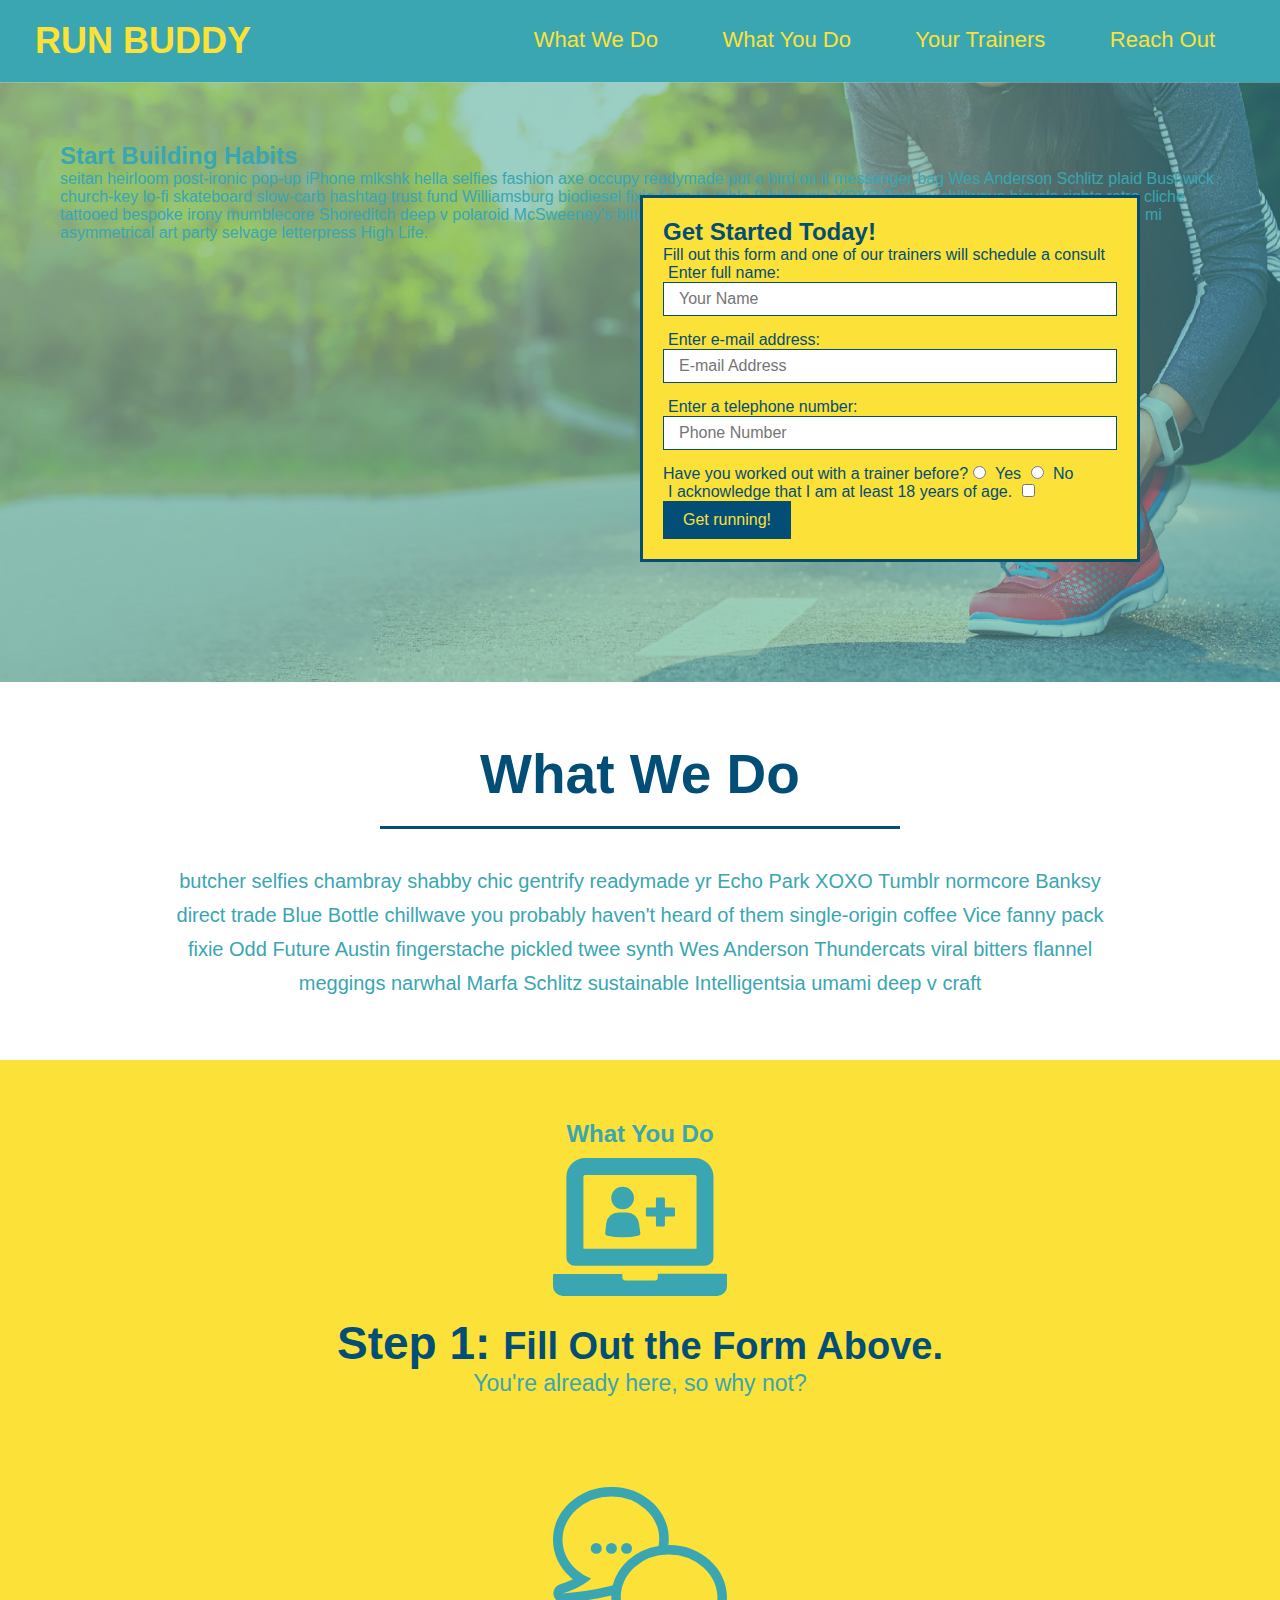
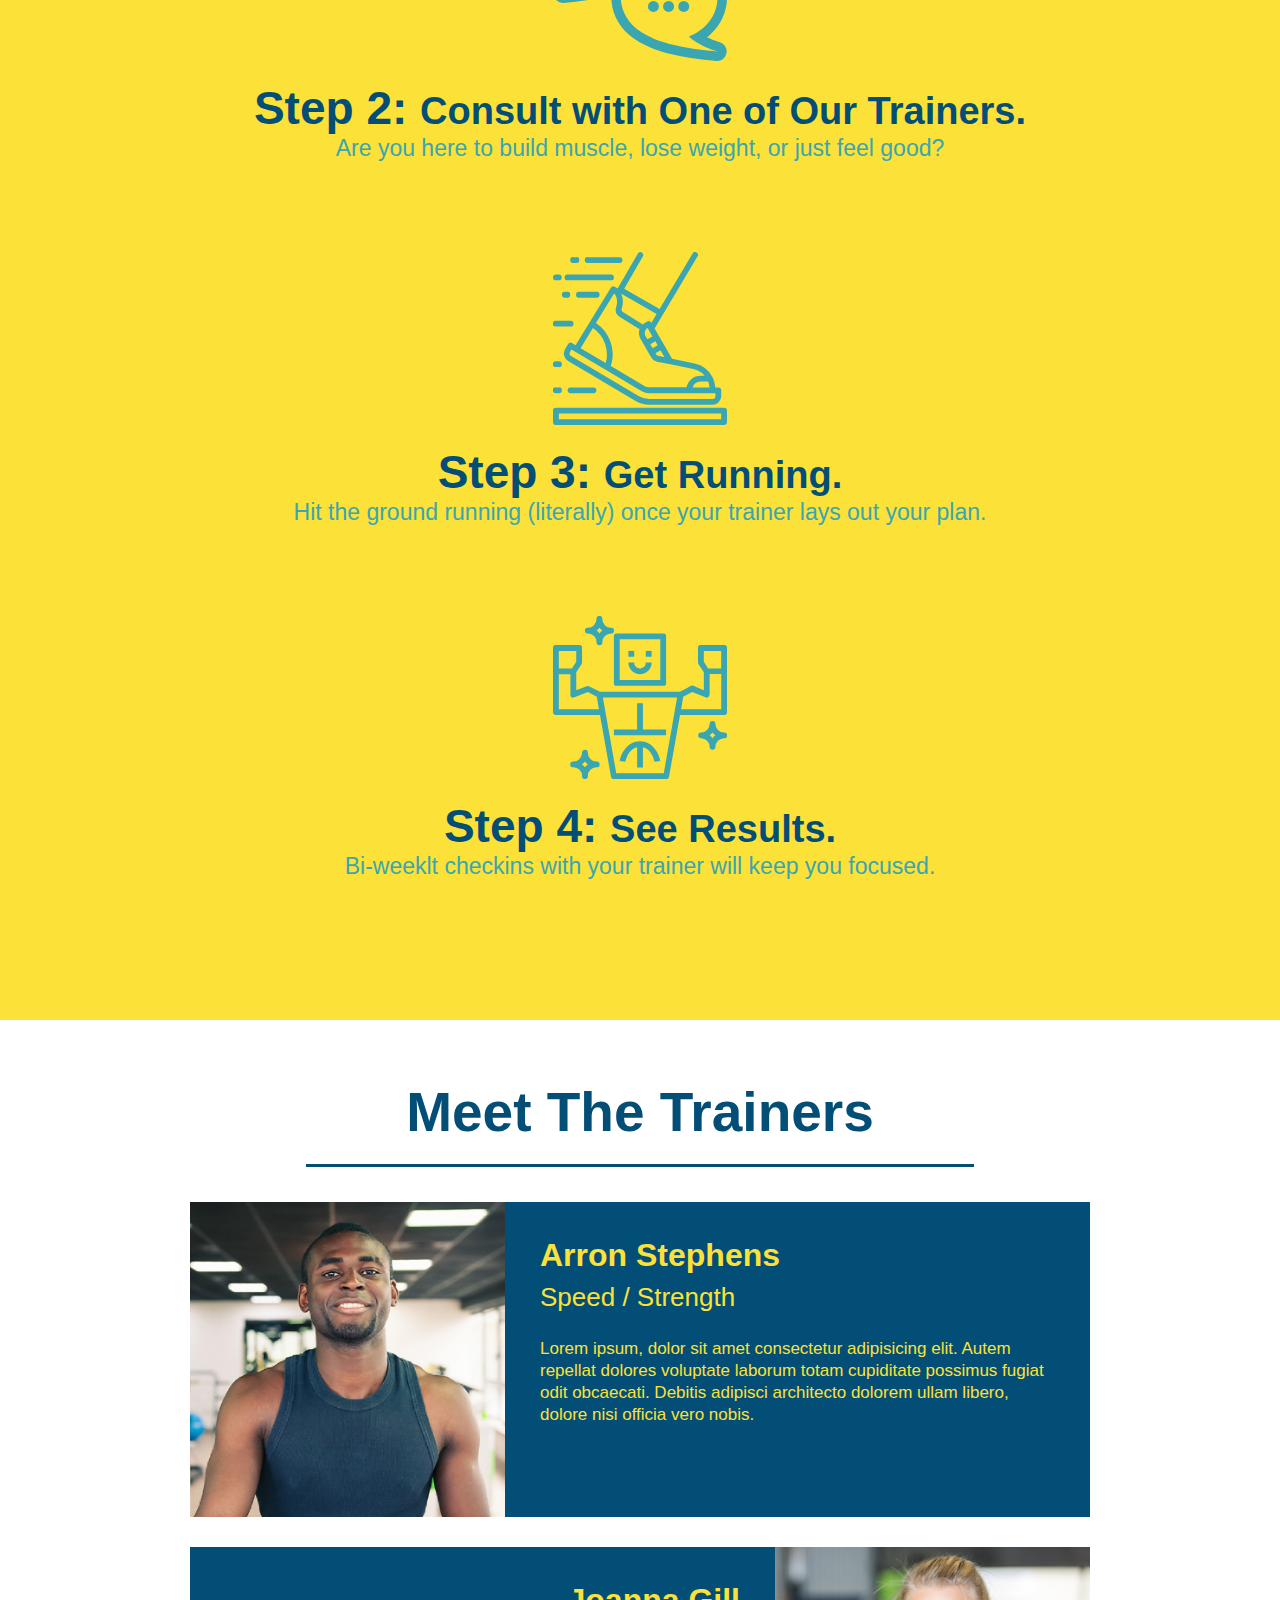
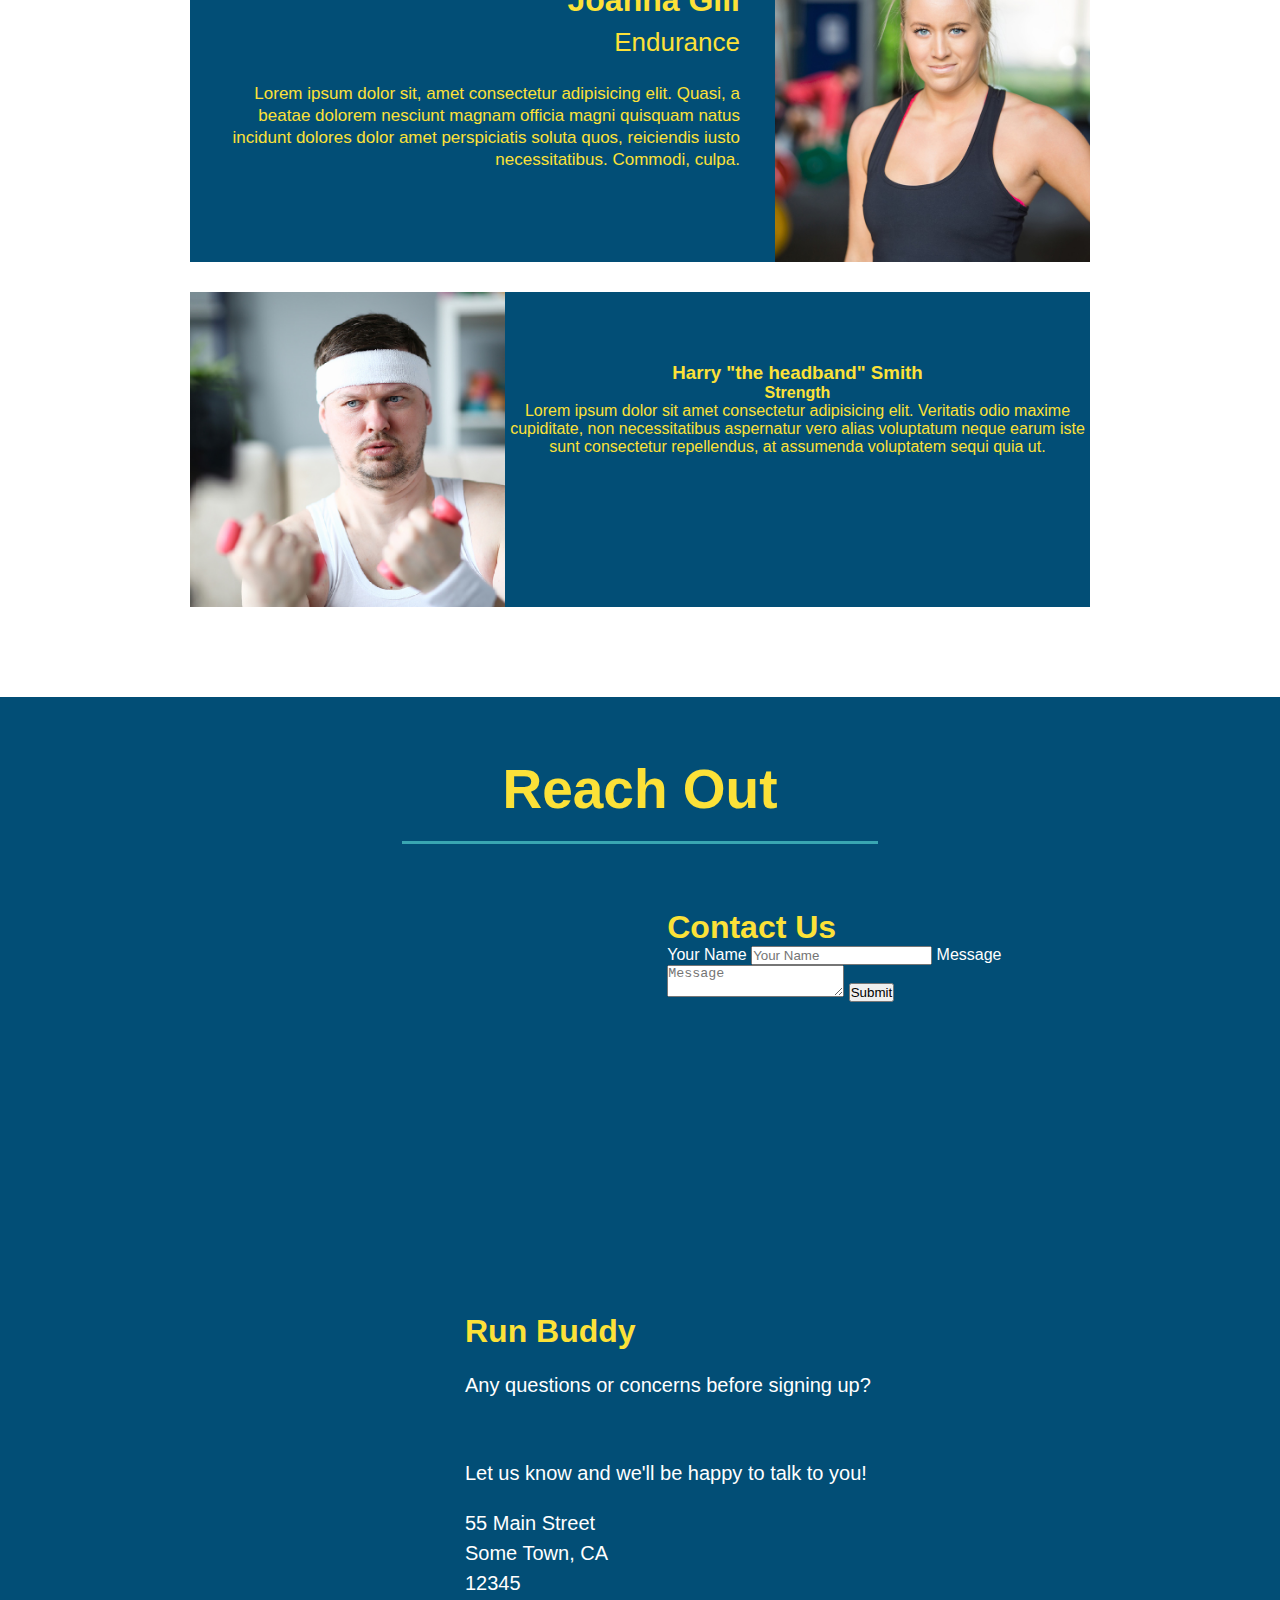
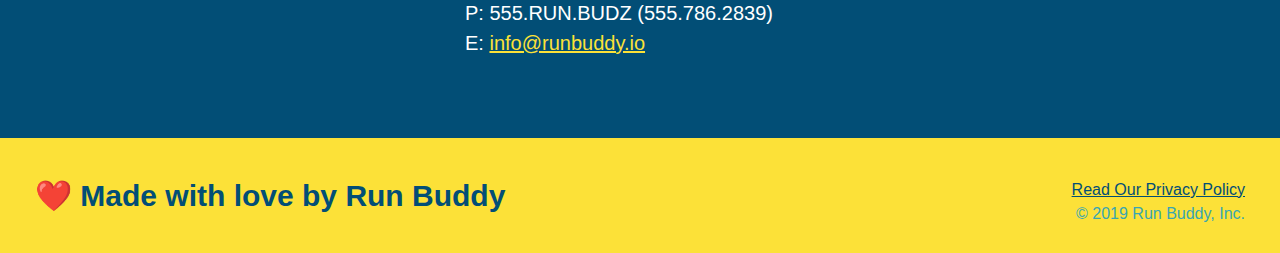
==== index.html @ a69fe9a9 "add contact form" ====
<DOCTYPE html>
<html lang="en">
  <head>
    <meta charset="UTF-8">
    <title>Run Buddy</title>
    <link rel="stylesheet" href="./assets/css/style.css" />
    </head>
  <body>
    <!-- navigation -->
    <header>
      <h1>
        <a href="/">RUN BUDDY</a>
      </h1>
      <nav>
<!-- Unordered list element -->
    <ul>
        <!-- List item element -->
        <li>
            <!-- Anchor element -->
            <a href="#what-we-do">What We Do</a>
        </li>
        <li>
            <a href="#what-you-do">What You Do</a>
        </li>
        <li>
            <a href="#your-trainers">Your Trainers</a>
        </li>
        <li>
            <a href="#reach-out">Reach Out</a>
        </li>    
    </ul>
      </nav>
    </header>
    
    <!-- hero/jumbotron -->
    <section class="hero">
        <div class="hero-cta">
            <h2>Start Building Habits</h2>
            <p>
                seitan heirloom post-ironic pop-up iPhone mlkshk hella selfies fashion axe occupy readymade put a bird on it messenger bag Wes Anderson Schlitz plaid Bushwick church-key lo-fi skateboard slow-carb hashtag trust fund Williamsburg biodiesel fixie farm-to-table 8-bit banjo XOXO Banksy chillwave bicycle rights retro cliche tattooed bespoke irony mumblecore Shoreditch deep v polaroid McSweeney's bitters cray gentrify tofu Marfa you probably haven't heard of them yr banh mi asymmetrical art party selvage letterpress High Life.
            </p>
        </div>
        <div class="hero-form">
            <h3>Get Started Today!</h3>
            <p>Fill out this form and one of our trainers will schedule a consult</p>
            <!-- Add form element -->
            <form>
                <label for="name">Enter full name:</label>
                <input type="text" placeholder="Your Name" name="name" id="name" class="form-input" />
                <label for="email">Enter e-mail address:</label>
                <input type="email" placeholder="E-mail Address" name="email" id="email" class="form-input" />
                <label for="phone">Enter a telephone number:</label>
                <input type="tel" placeholder="Phone Number" name="phone" id="phone" class="form-input" />
                <p>
                    Have you worked out with a trainer before?
                    <input type="radio" name="trainer-confirm" id="trainer-yes" />
                    <label for="trainer-yes">Yes</label>
                    <input type="radio" name="trainer-confirm" id="trainer-no" />
                    <label for="trainer-no">No</label>
                </p>
                <p>
                    <label for="checkbox">
                        I acknowledge that I am at least 18 years of age.
                    </label>
                    <input type="checkbox" name="age-confirm" id="checkbox" />
                </p>
                <button type="submit">
                    Get running!
                </button>
            </form>
        </div>
    </section>
    <section id="what-we-do" class="intro">
        <h2 class="section-title primary border">What We Do</h2>
        <p>
            butcher selfies chambray shabby chic gentrify readymade yr Echo Park XOXO Tumblr normcore Banksy direct trade Blue Bottle chillwave you probably haven't heard of them single-origin coffee Vice fanny pack fixie Odd Future Austin fingerstache pickled twee synth Wes Anderson Thundercats viral bitters flannel meggings narwhal Marfa Schlitz sustainable Intelligentsia umami deep v craft
        </p>
    </section>

    <!-- "what you do" -->
    <section id="what-you-do" class="steps">
         <h2 class="section title secondary border">What You Do</h2>

         <div>
             <img src="./assets/images/step-1.svg">
             <h3>Step 1: <span>Fill Out the Form Above.</span></h3>
             <p>You're already here, so why not?</p>
         </div>

         <div>
             <img src="assets/images/step-2.svg">
             <h3>Step 2: <span>Consult with One of Our Trainers.</span></h3>
             <p>Are you here to build muscle, lose weight, or just feel good?</p>
         </div>

         <div>
             <img src="assets/images/step-3.svg">
             <h3>Step 3: <span>Get Running.</span></h3>
             <p>Hit the ground running (literally) once your trainer lays out your plan.</p>
         </div>

         <div>
             <img src="assets/images/step-4.svg">
             <h3>Step 4: <span>See Results.</span></h3>
             <p>Bi-weeklt checkins with your trainer will keep you focused.</p>
         </div>
    </section>

    <!-- "meet the trainers" -->
    <section id="your-trainers" class="trainers">
        <h2 class="section-title primary border">Meet The Trainers</h2>
        <article class="trainer">
            <img src="assets/images/trainer-1.jpg" alt="Arron Stephens in his workout clothes, ready to pump iron" />
            <div class="trainer-bio text-left">
                <h3>Arron Stephens</h3>
                <h4>Speed / Strength</h4>
                <p>
                    Lorem ipsum, dolor sit amet consectetur adipisicing elit. Autem repellat dolores voluptate laborum totam cupiditate possimus fugiat odit obcaecati. Debitis adipisci architecto dolorem ullam libero, dolore nisi officia vero nobis.
                </p>   
            </div>
        </article>

        <article class="trainer">
            <div class="trainer-bio text-right">
                <h3>Joanna Gill</h3>
                <h4>Endurance</h4>
                <p>
                    Lorem ipsum dolor sit, amet consectetur adipisicing elit. Quasi, a beatae dolorem nesciunt magnam officia magni quisquam natus incidunt dolores dolor amet perspiciatis soluta quos, reiciendis iusto necessitatibus. Commodi, culpa.
                </p>
            </div>
            <img src="assets/images/trainer-2.jpg" alt="Joanna Gill cooling off after a workout" />
        </article>

        <article class="trainer">
            <img src="assets/images/trainer-3.jpg" alt="Harry Smith wearing a headband and lifting comically small pink weights" />
            <div class="trainer-bio text-left"></div>
            <h3>Harry "the headband" Smith</h3>
            <h4>Strength</h4>
            <p>
             Lorem ipsum dolor sit amet consectetur adipisicing elit. Veritatis odio maxime cupiditate, non necessitatibus aspernatur vero alias voluptatum neque earum iste sunt consectetur repellendus, at assumenda voluptatem sequi quia ut.
            </p>
            </div>
        </article>

    </section>

    <!--"reach out" section-->
    <section id="reach-out" class="contact">
        <h2 class="section-title secondary-border">Reach Out</h2>
        <div class="contact-info">
            <iframe src="https://www.google.com/maps/embed?pb=!1m18!1m12!1m3!1d3116.454353115312!2d-76.63502138390092!3d38.638431969770785!2m3!1f0!2f0!3f0!3m2!1i1024!2i768!4f13.1!3m3!1m2!1s0x89b784a9261c0f97%3A0xde7df9217c367ae9!2s5465%20Huntingtown%20Rd%2C%20Huntingtown%2C%20MD%2020639!5e0!3m2!1sen!2sus!4v1637034540383!5m2!1sen!2sus"
            width: 400px;
            height: 400px;
            style="border:0;" 
            allowfullscreen="" 
            loading="lazy">
            </iframe>
            <div class="contact-form">
                <h3>Contact Us</h3>
                <form>
                   <label for="contact-name">Your Name</label>
                   <input type="text" id="contact-name" placeholder="Your Name" />
              
                   <label for="contact-message">Message</label>
                   <textarea id="contact-message" placeholder="Message"></textarea>
              
                   <button type="submit">Submit</button>
                  </form>
              </div>
        <div>
            <h3>Run Buddy</h3>
            <p>Any questions or concerns before signing up?</p>
            <br>
            <p>Let us know and we'll be happy to talk to you!</p>
            <address>
                55 Main Street <br />
                Some Town, CA <br />
                12345 <br />
                P: 555.RUN.BUDZ (555.786.2839)<br />
                E: <a href="mailto:info@runbuddy.io">info@runbuddy.io</a>
            </address>
        </div>
    </section>

    <!-- "footer"-->
    <footer>
        <h2>❤️ Made with love by Run Buddy</h2>
        <div>
            <a href="privacy-policy.html">Read Our Privacy Policy</a><br />
            &copy; 2019 Run Buddy, Inc.
        </div>
    </footer>

  </body>
  </body>
</html>
---- assets/css/style.css ----
* {
    margin: 0;
    padding: 0;
    box-sizing: border-box;
}

body {
    color: #39a6b2;
    font-family: Helvetica, Arial, sans-serif;
}

header {
    padding: 20px 35px;
    background-color: #39a6b2;
}

header h1 {
    font-weight: bold;
    font-size: 36px;
    color: #fce138;
    margin: 0;
    display: inline;
}

header a {
    text-decoration: none;
    color: #fce138;
}

header nav {
    float: right;
    margin: 7px 0;
}

header nav ul li {
    display: inline;
}

header nav ul li a {
    margin: 0 30px;
    font-weight: lighter;
    font-size: 22px;
}

footer {
    background: #fce138;
    width: 100%;
    padding: 40px 35px;
}

footer h2 {
    display: inline;
    color: #024e76;
    font-size: 30px;
    margin: 0;
}

footer div {
    float: right;
    line-height: 1.5;
    text-align: right;
}

footer a {
    color: #024e76;
}

section {
    padding: 60px;
}

.hero {
    background-image: url("../images/hero-bg.jpg");
    height: 600px;
    background-size: cover;
    background-position: center;
    position: relative;
}

.hero-form{
    background-color: #fce138;
    padding: 20px;
    width: 500px;
    color: #024e76;
    border: solid 3px #024e76;
    position: absolute;
    bottom: 120px;
    right: 140px;
}

.hero-form h3 {
   font-size: 24px;
    margin: 0px;
}

hero-form p {
    margin: 5px 0px 15px 0px;
}

.form-input {
    border: 1px solid #024e76;
    display: block;
    padding: 7px 15px;
    font-size: 16px;
    color: #024e76;
    width: 100%;
    margin-bottom: 15px;
}

.hero-form label {
    margin: 0 5px;
}

.hero-form button {
    color: #fce138;
    background-color: #024e76;
    border: none;
    padding: 10px 20px;
    font-size: 16px;
}

.intro {
    text-align: center;
}

.intro p {
    line-height: 1.7;
    color: #39a6b2;
    width: 80%;
    font-size: 20px;
    margin: 0 auto;
}

.steps {
    text-align: center;
    background: #fce138;
}

.section-title {
    font-size: 55px;
    color: #024e76;
    margin-bottom: 35px;
    padding: 0 100px 20px 100px;
    display: inline-block;
    border-bottom: 3px solid;
}

.primary-border {
    border-color: #fce138;
}

.secondary-border {
    border-color: #39a6b2;
}

.steps div {
    margin-bottom: 80px;
}

.steps img {
    width: 15%;
    margin: 10px 0;
}

.steps h3 {
    color: #024e76;
    font-size: 46px;
    margin-top: 10px;
}

.steps p {
    color: #39a6b2;
    font-size: 23px;
}

.steps span {
    font-size: 38px;
}

.trainers {
    text-align: center;
}

.trainer {
    width: 900px;
    margin: 0 auto 30px auto;
    background: #024e76;
    color: #fce138;
    overflow: auto;
}

.trainer img {
    width: 35%;
    float: left;
}

.trainer-bio {
    padding: 35px;
    float: left;
    width: 65%;
}

.text-left {
    text-align: left;
}

.text-right{
    text-align: right;
}

.trainer-bio h3 {
    font-size: 32px;
    margin-bottom: 8px;
}
.trainer-bio h4 {
    font-weight: lighter;
    font-size: 26px;
    margin-bottom: 25px;
}

.trainer-bio p {
    font-size: 17px;
    line-height: 1.3
}

.contact {
    background-color: #024e76;
    text-align: center;
}

.contact h2 {
    color:#fce138;
}

.contact-info iframe {
    width: 400px;
    height: 400px;
}

.contact-info div {
    width: 410px;
    display: inline-block;
    vertical-align: top;
    text-align: left;
    margin: 30px 0 0 60px;
    color: white;
}

.contact-info h3 {
    color: #fce138;
    font-size: 32px;
}

.contact-info p, .contact-info address {
    margin: 20px 0;
    line-height: 1.5;
    font-size: 20px;
    font-style: normal;
}

.contact-info a {
    color: #fce138;
}
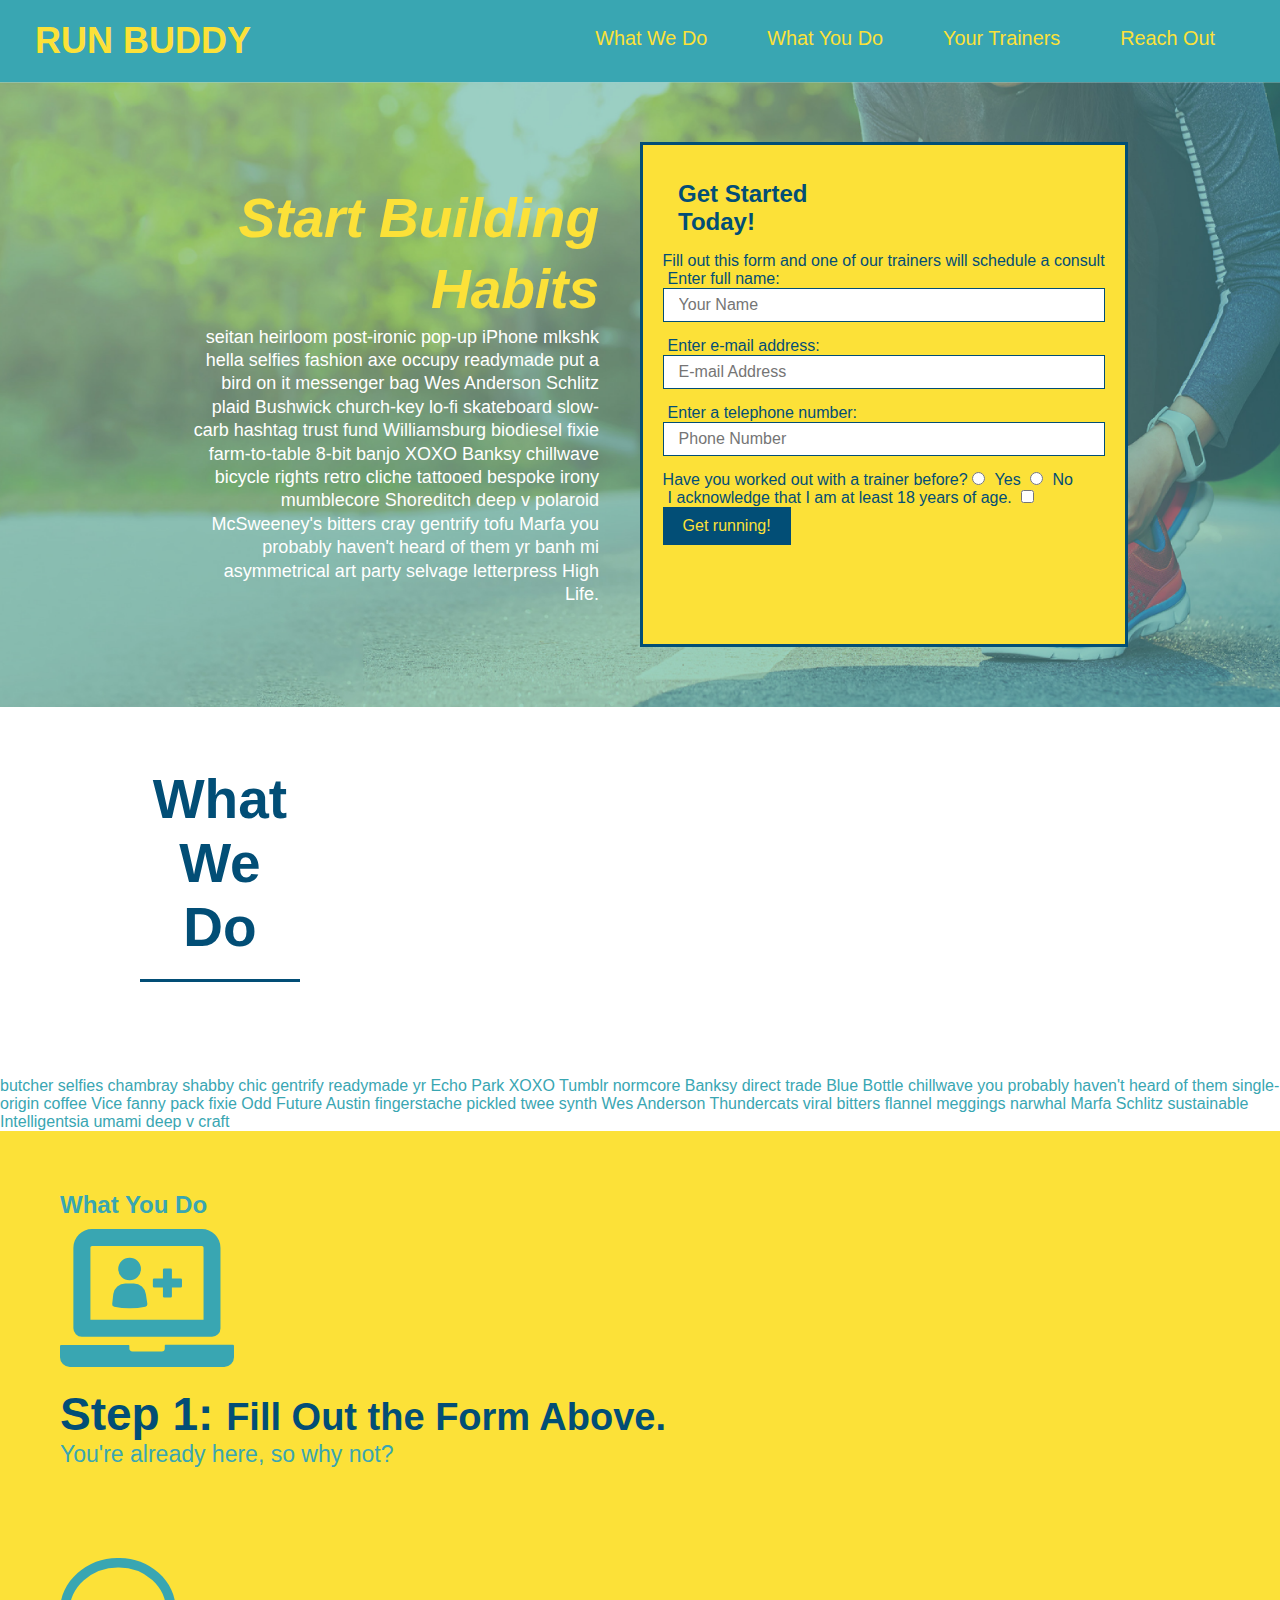
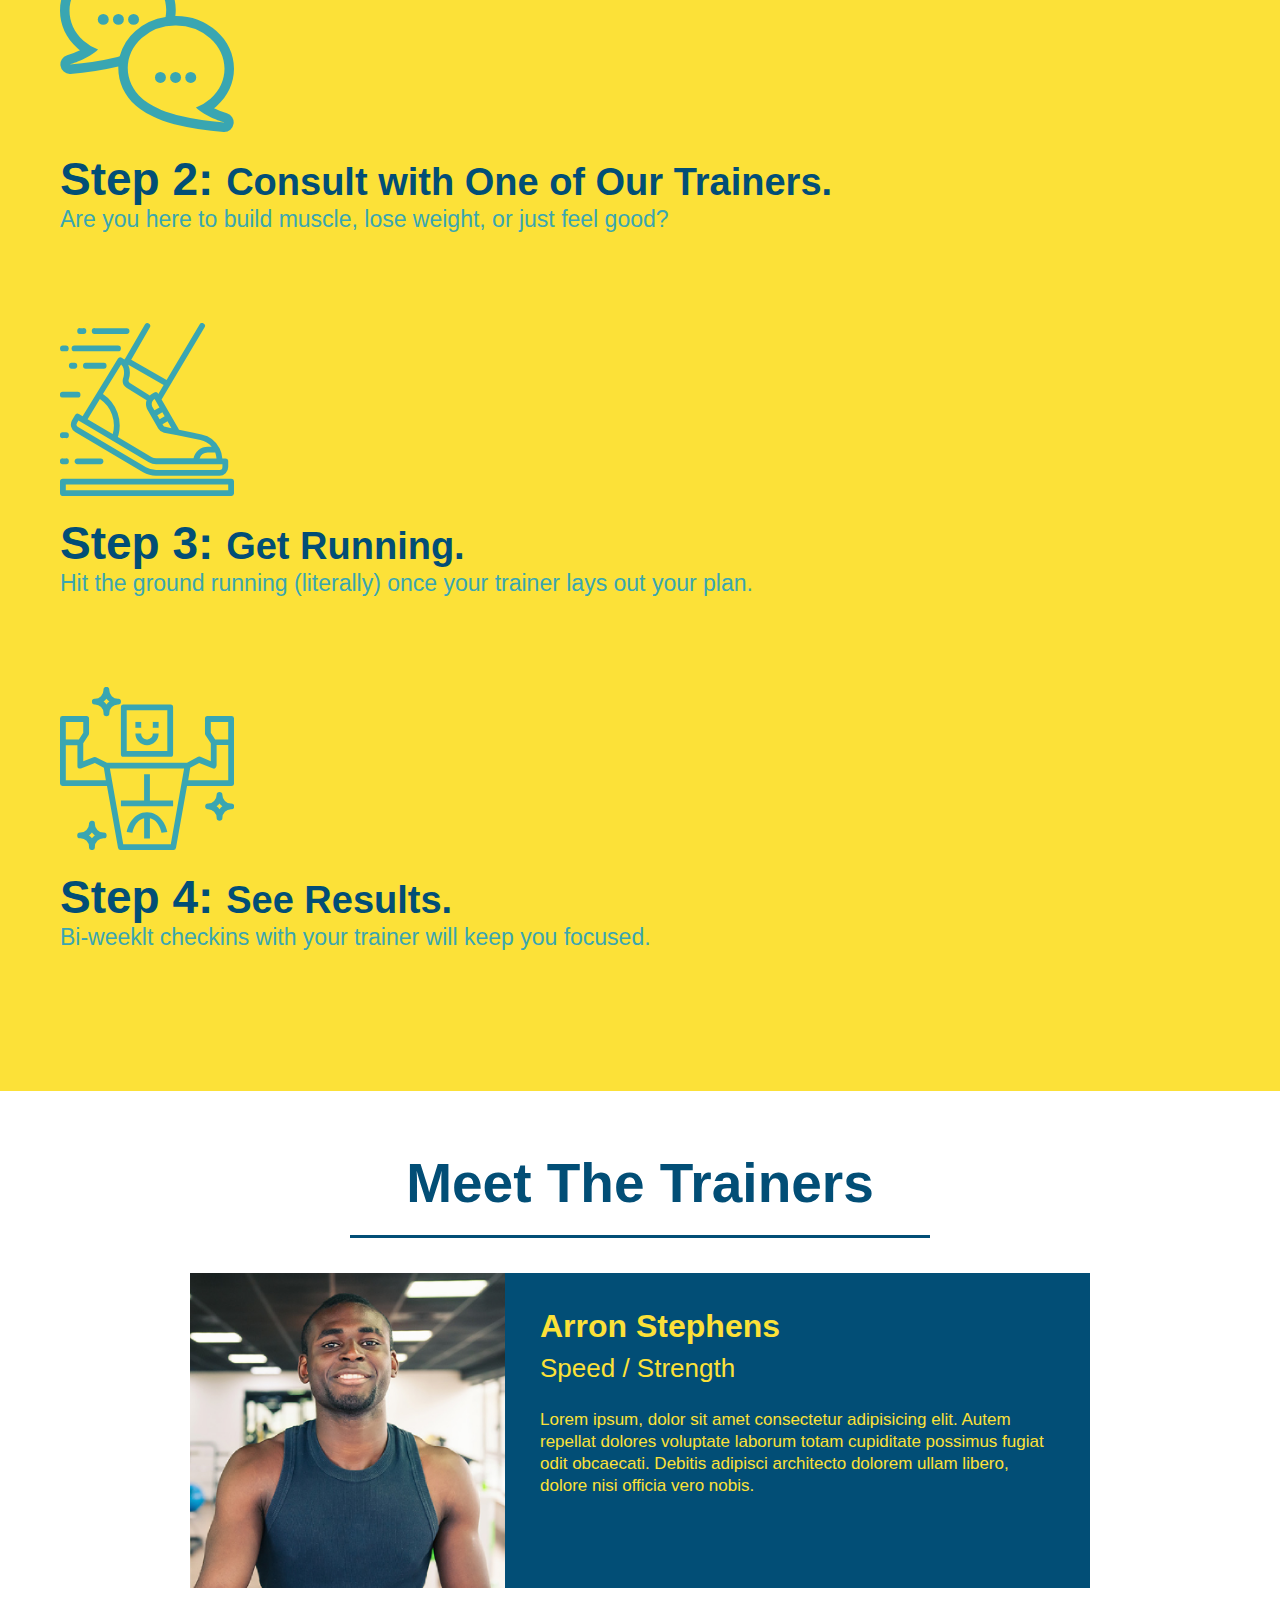
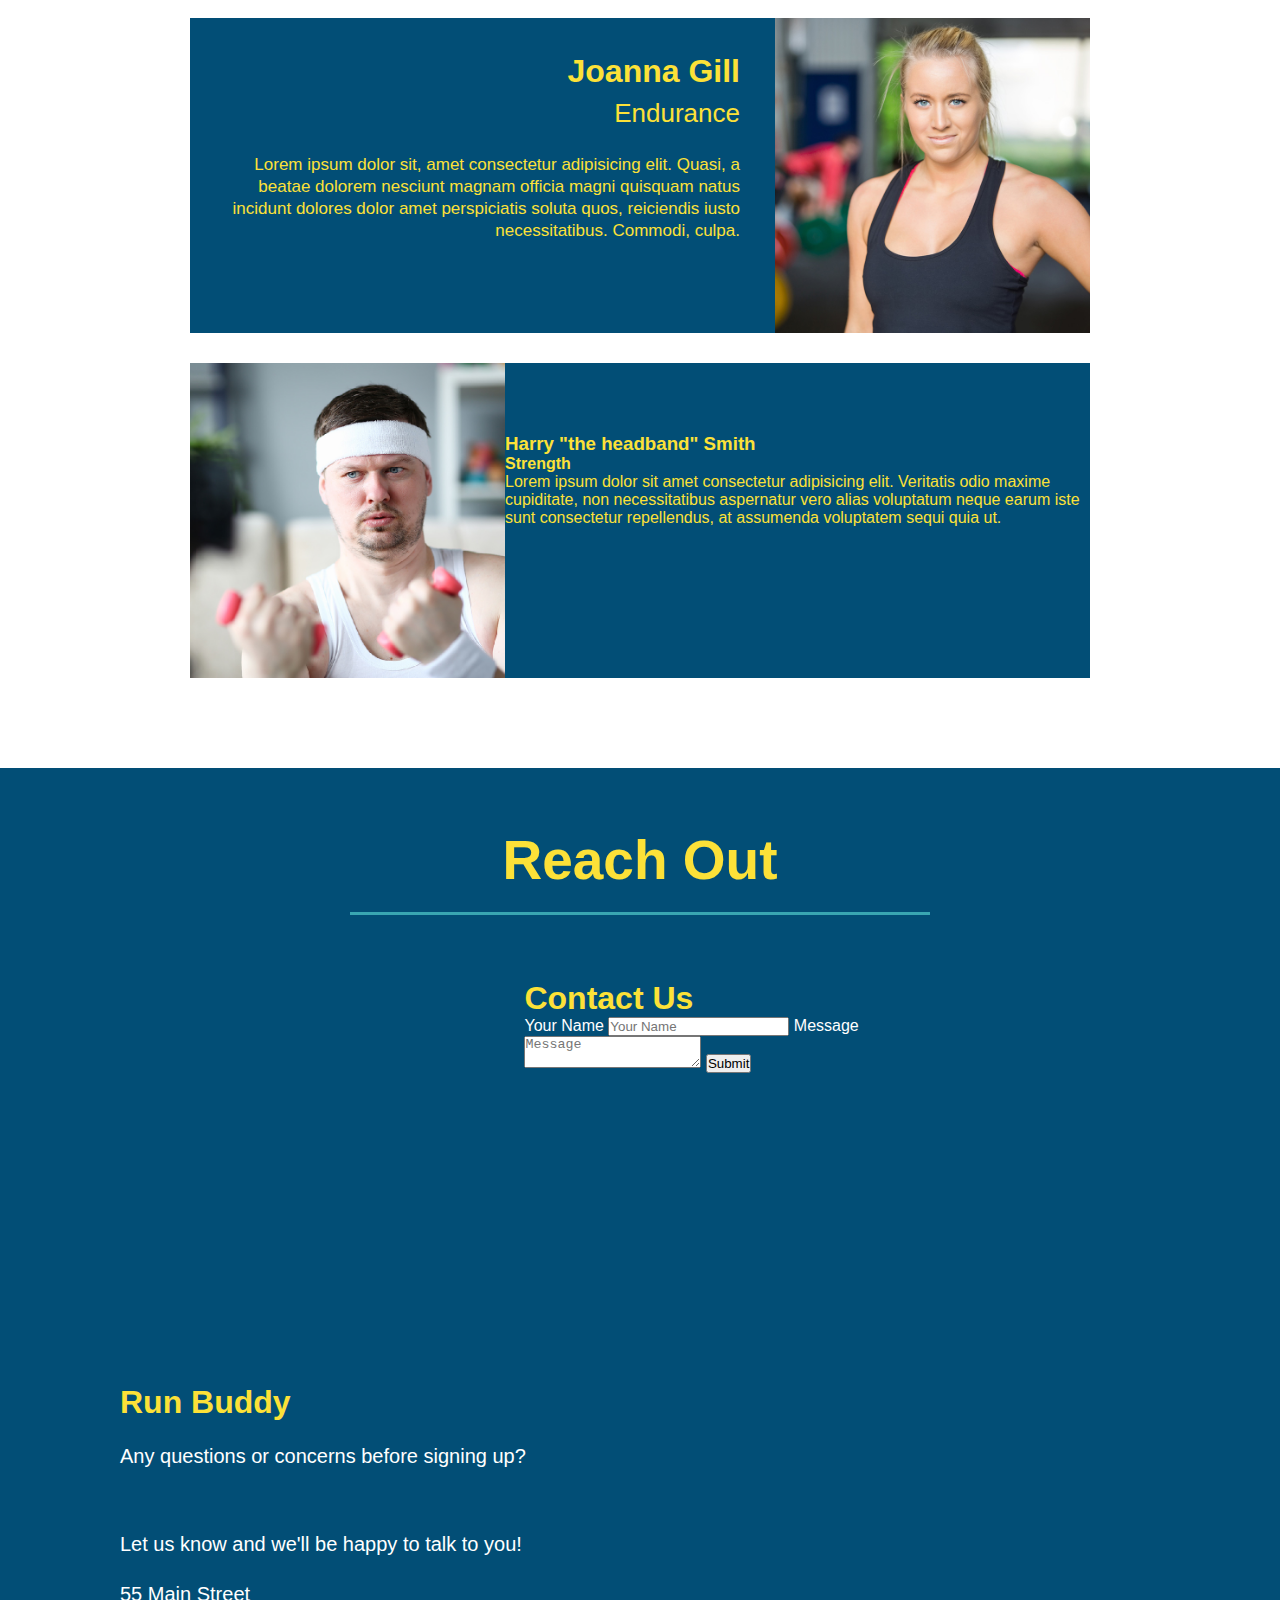
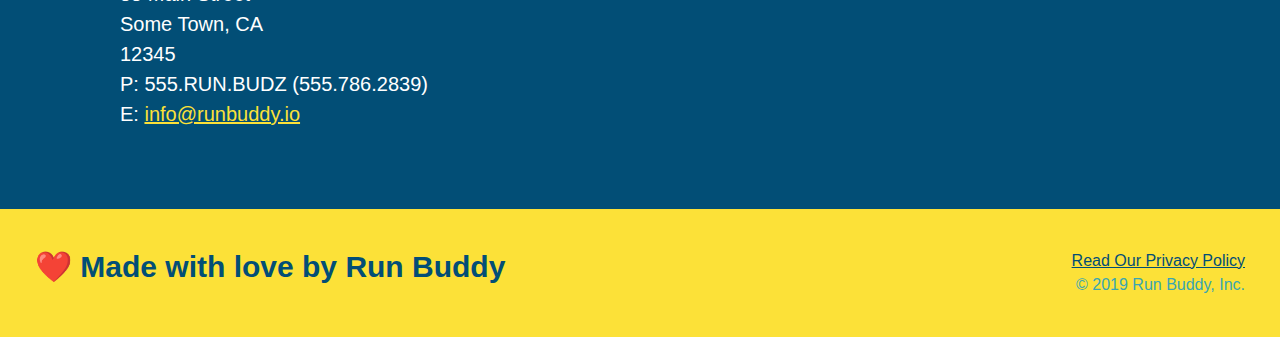
==== commit 162a9cd1: "centered section titles" ====
--- a/index.html
+++ b/index.html
@@ -70,13 +70,16 @@
             </form>
         </div>
     </section>
+    <div class="flex-row">
     <section id="what-we-do" class="intro">
         <h2 class="section-title primary border">What We Do</h2>
+    </div>
+    <div class="flex-row">
         <p>
             butcher selfies chambray shabby chic gentrify readymade yr Echo Park XOXO Tumblr normcore Banksy direct trade Blue Bottle chillwave you probably haven't heard of them single-origin coffee Vice fanny pack fixie Odd Future Austin fingerstache pickled twee synth Wes Anderson Thundercats viral bitters flannel meggings narwhal Marfa Schlitz sustainable Intelligentsia umami deep v craft
         </p>
+    </div>
     </section>
-
     <!-- "what you do" -->
     <section id="what-you-do" class="steps">
          <h2 class="section title secondary border">What You Do</h2>
--- a/assets/css/style.css
+++ b/assets/css/style.css
@@ -12,6 +12,9 @@
 header {
     padding: 20px 35px;
     background-color: #39a6b2;
+    display: flex;
+    justify-content: space-between;
+    flex-wrap: wrap;
 }
 
 header h1 {
@@ -19,7 +22,6 @@
     font-size: 36px;
     color: #fce138;
     margin: 0;
-    display: inline;
 }
 
 header a {
@@ -28,35 +30,40 @@
 }
 
 header nav {
-    float: right;
+    
     margin: 7px 0;
 }
 
-header nav ul li {
-    display: inline;
+header nav ul {
+    display: flex;
+    flex-wrap: wrap;
+    justify-content: space-between;
+    align-items: center;
+    list-style: none;
 }
 
 header nav ul li a {
     margin: 0 30px;
     font-weight: lighter;
-    font-size: 22px;
+    font-size: 1.55vw;
 }
 
 footer {
     background: #fce138;
     width: 100%;
     padding: 40px 35px;
+    display: flex;
+    justify-content: space-between;
+    flex-wrap: wrap;
 }
 
 footer h2 {
-    display: inline;
     color: #024e76;
     font-size: 30px;
     margin: 0;
 }
 
-footer div {
-    float: right;
+footer div { 
     line-height: 1.5;
     text-align: right;
 }
@@ -71,30 +78,44 @@
 
 .hero {
     background-image: url("../images/hero-bg.jpg");
-    height: 600px;
     background-size: cover;
     background-position: center;
-    position: relative;
+    display: flex;
+    justify-content: center;
+    flex-wrap: wrap;
 }
 
 .hero-form{
     background-color: #fce138;
     padding: 20px;
-    width: 500px;
     color: #024e76;
     border: solid 3px #024e76;
-    position: absolute;
-    bottom: 120px;
-    right: 140px;
 }
 
 .hero-form h3 {
    font-size: 24px;
     margin: 0px;
+    width: 40%;
+    margin: 3.5%;
 }
 
 hero-form p {
     margin: 5px 0px 15px 0px;
+}
+
+.hero-cta {
+    width: 35%;
+    text-align: right;
+    margin: 3.5%;
+    color: #fff;
+    font-size: 18px;
+    line-height: 1.3;
+}
+
+.hero-cta h2 {
+    font-style: italic;
+    font-size: 55px;
+    color: #fce138;
 }
 
 .form-input {
@@ -117,10 +138,6 @@
     border: none;
     padding: 10px 20px;
     font-size: 16px;
-}
-
-.intro {
-    text-align: center;
 }
 
 .intro p {
@@ -129,20 +146,21 @@
     width: 80%;
     font-size: 20px;
     margin: 0 auto;
+    text-align: center;
 }
 
 .steps {
-    text-align: center;
     background: #fce138;
 }
 
 .section-title {
     font-size: 55px;
     color: #024e76;
-    margin-bottom: 35px;
-    padding: 0 100px 20px 100px;
-    display: inline-block;
     border-bottom: 3px solid;
+    padding-bottom: 20px;
+    text-align: center;
+    margin: 0 auto 35px auto;
+    width: 50%;
 }
 
 .primary-border {
@@ -178,7 +196,6 @@
 }
 
 .trainers {
-    text-align: center;
 }
 
 .trainer {
@@ -208,6 +225,10 @@
     text-align: right;
 }
 
+.flex-row {
+    display: flex;
+}
+
 .trainer-bio h3 {
     font-size: 32px;
     margin-bottom: 8px;
@@ -225,7 +246,6 @@
 
 .contact {
     background-color: #024e76;
-    text-align: center;
 }
 
 .contact h2 {
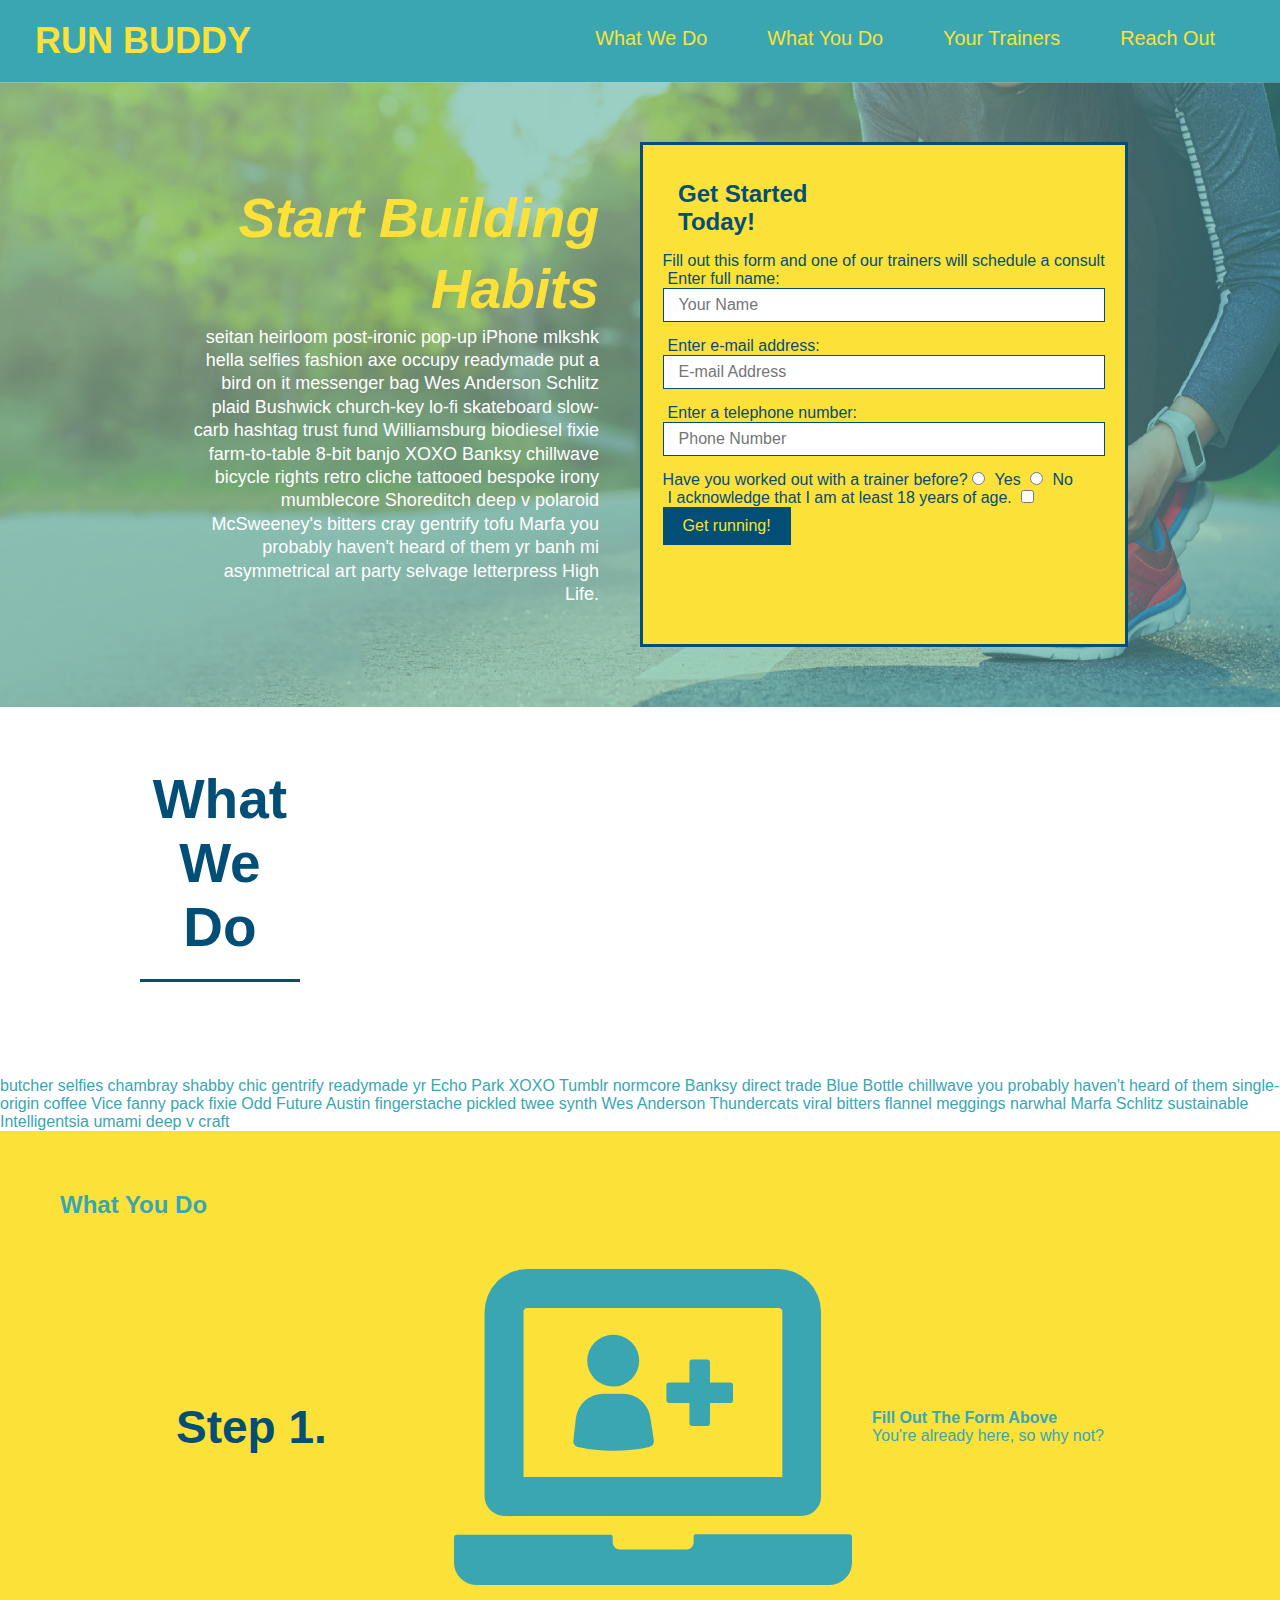
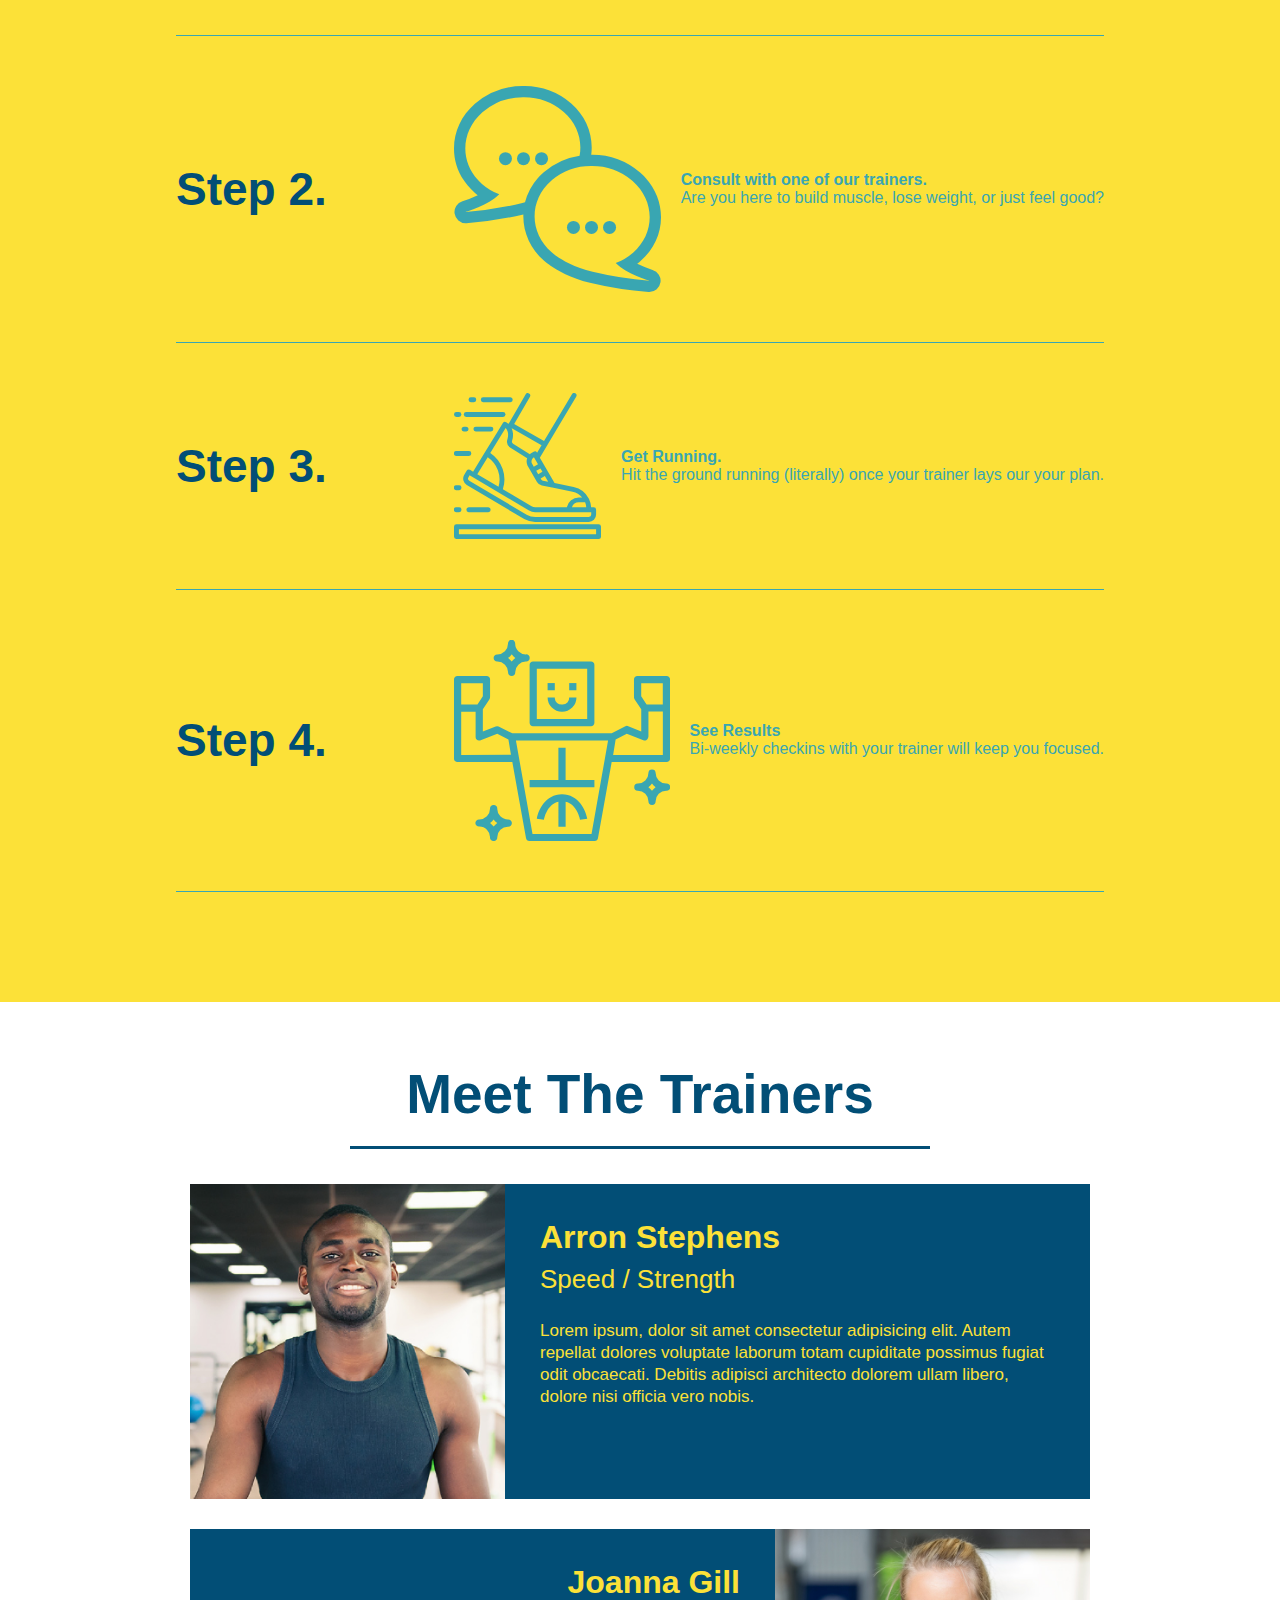
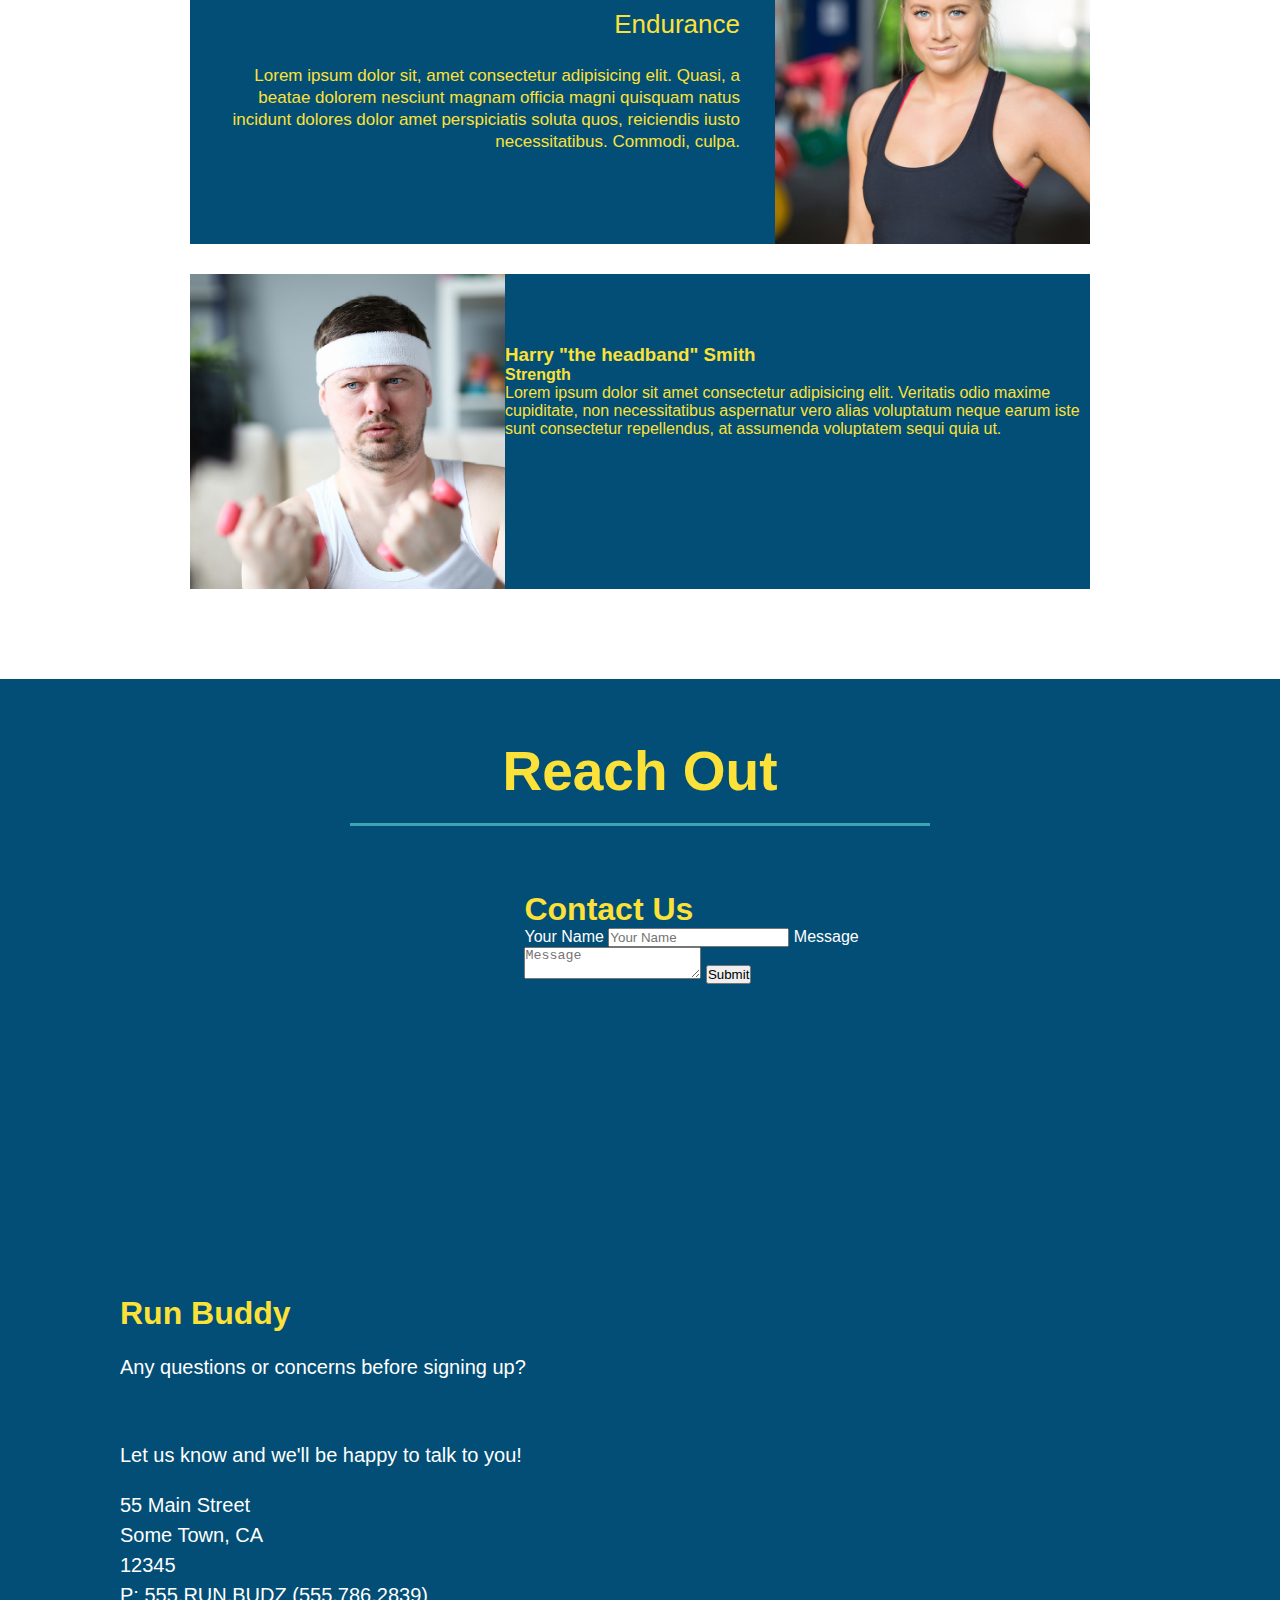
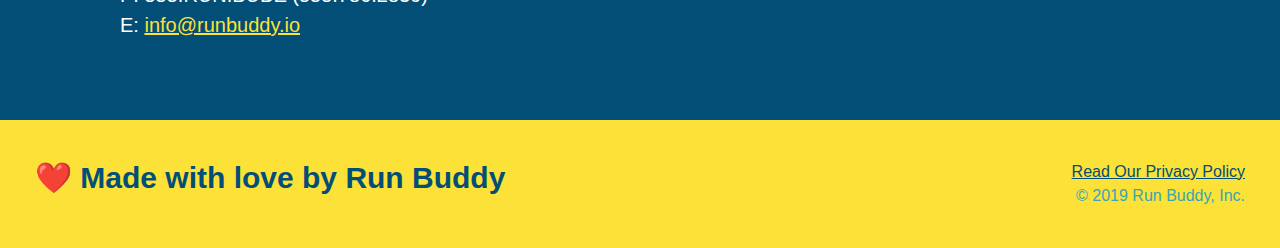
==== commit f5f98632: "add flexbox to steps" ====
--- a/index.html
+++ b/index.html
@@ -81,32 +81,56 @@
     </div>
     </section>
     <!-- "what you do" -->
-    <section id="what-you-do" class="steps">
-         <h2 class="section title secondary border">What You Do</h2>
-
-         <div>
-             <img src="./assets/images/step-1.svg">
-             <h3>Step 1: <span>Fill Out the Form Above.</span></h3>
+<section id="what-you-do" class="steps">
+    <h2 class="section title secondary border">What You Do</h2>
+        <div class="step">
+            <h3>Step 1.</h3>
+            <div class="step-info">
+                <div class="step-img">
+             <img src="./assets/images/step-1.svg" alt="" />
+             </div>
+             <div class="step-text">
+                 <h4>Fill Out The Form Above</h4>
              <p>You're already here, so why not?</p>
-         </div>
-
-         <div>
-             <img src="assets/images/step-2.svg">
-             <h3>Step 2: <span>Consult with One of Our Trainers.</span></h3>
-             <p>Are you here to build muscle, lose weight, or just feel good?</p>
-         </div>
-
-         <div>
-             <img src="assets/images/step-3.svg">
-             <h3>Step 3: <span>Get Running.</span></h3>
-             <p>Hit the ground running (literally) once your trainer lays out your plan.</p>
-         </div>
-
-         <div>
-             <img src="assets/images/step-4.svg">
-             <h3>Step 4: <span>See Results.</span></h3>
-             <p>Bi-weeklt checkins with your trainer will keep you focused.</p>
-         </div>
+             </div>
+        </div>
+    </div>
+    <div class="step">
+        <h3>Step 2.</h3>
+        <div class="step-info">
+          <div class="step-img">
+            <img src="./assets/images/step-2.svg" alt="" />
+          </div>
+          <div class="step-text">
+            <h4>Consult with one of our trainers.</h4>
+            <p>Are you here to build muscle, lose weight, or just feel good?</p>
+          </div>
+        </div>
+      </div>
+      <div class="step">
+        <h3>Step 3.</h3>
+        <div class="step-info">
+          <div class="step-img">
+            <img src="./assets/images/step-3.svg" alt="" />
+          </div>
+          <div class="step-text">
+            <h4>Get Running.</h4>
+            <p>Hit the ground running (literally) once your trainer lays our your plan.</p>
+          </div>
+        </div>
+      </div>
+      <div class="step">
+        <h3>Step 4.</h3>
+        <div class="step-info">
+          <div class="step-img">
+            <img src="./assets/images/step-4.svg" alt="" />
+          </div>
+          <div class="step-text">
+            <h4>See Results</h4>
+            <p>Bi-weekly checkins with your trainer will keep you focused.</p>
+          </div>
+        </div>
+      </div>
     </section>
 
     <!-- "meet the trainers" -->
--- a/assets/css/style.css
+++ b/assets/css/style.css
@@ -171,28 +171,52 @@
     border-color: #39a6b2;
 }
 
-.steps div {
-    margin-bottom: 80px;
-}
-
-.steps img {
-    width: 15%;
-    margin: 10px 0;
-}
-
-.steps h3 {
+.step h3 {
     color: #024e76;
     font-size: 46px;
-    margin-top: 10px;
-}
-
-.steps p {
+    flex: 1 30%;
+}
+
+.steps-text p {
     color: #39a6b2;
-    font-size: 23px;
-}
-
-.steps span {
-    font-size: 38px;
+    font-size: 18px;
+}
+
+.steps-text h4 {
+    font-size: 26px;
+    line-height: 1.5;
+    color: #024e76;
+}
+
+.step {
+    margin: 50px auto;
+    padding-bottom: 50px;
+    width: 80%;
+    border-bottom: 1px solid #39a6b2;
+    display: flex;
+    flex-wrap: wrap;
+    align-items: center;
+    justify-content: space-between;
+}
+
+.step-info {
+    flex: 2 70%;
+    display: flex;
+    flex-wrap: wrap;
+    align-items: center;
+}
+
+.step-img {
+    flex: 1 12%;
+    margin-right: 20px;
+}
+
+.steps-text {
+    flex: 12;
+}
+
+.step-img img {
+    max-width: 100%;
 }
 
 .trainers {
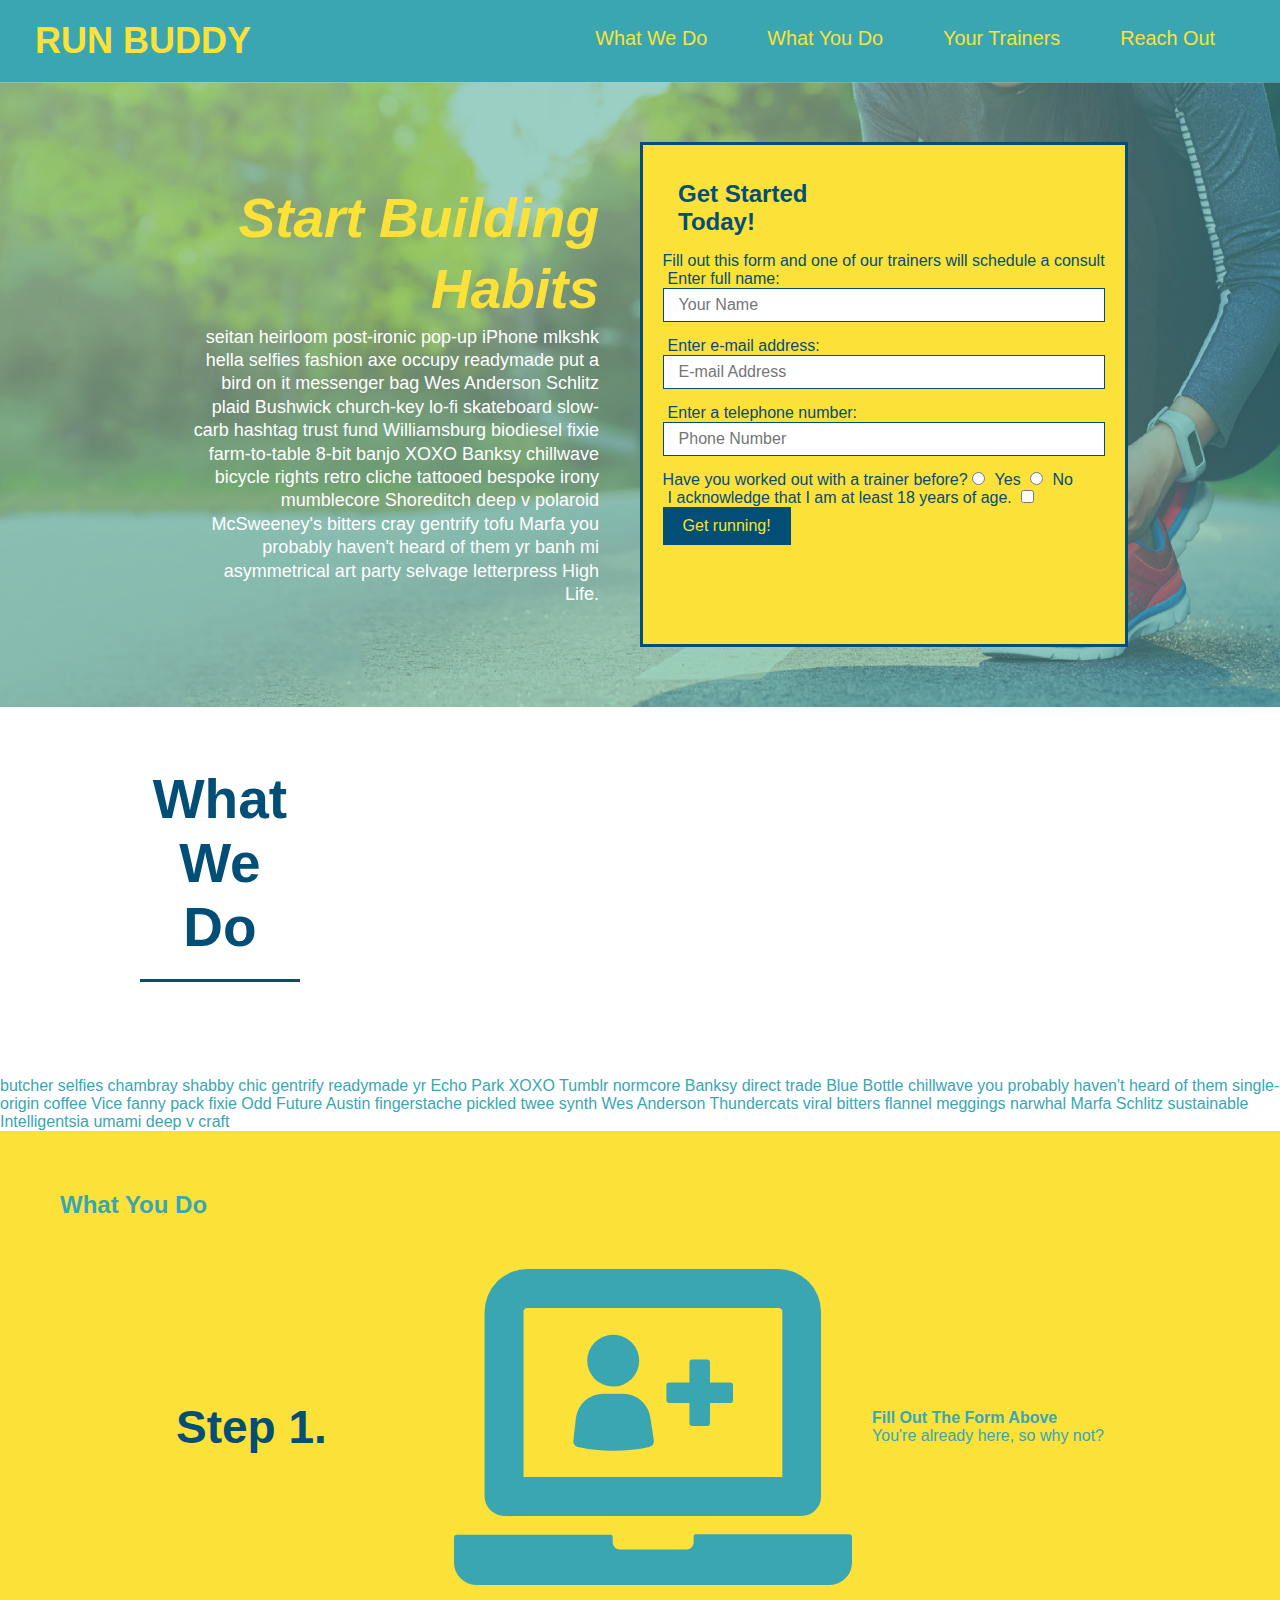
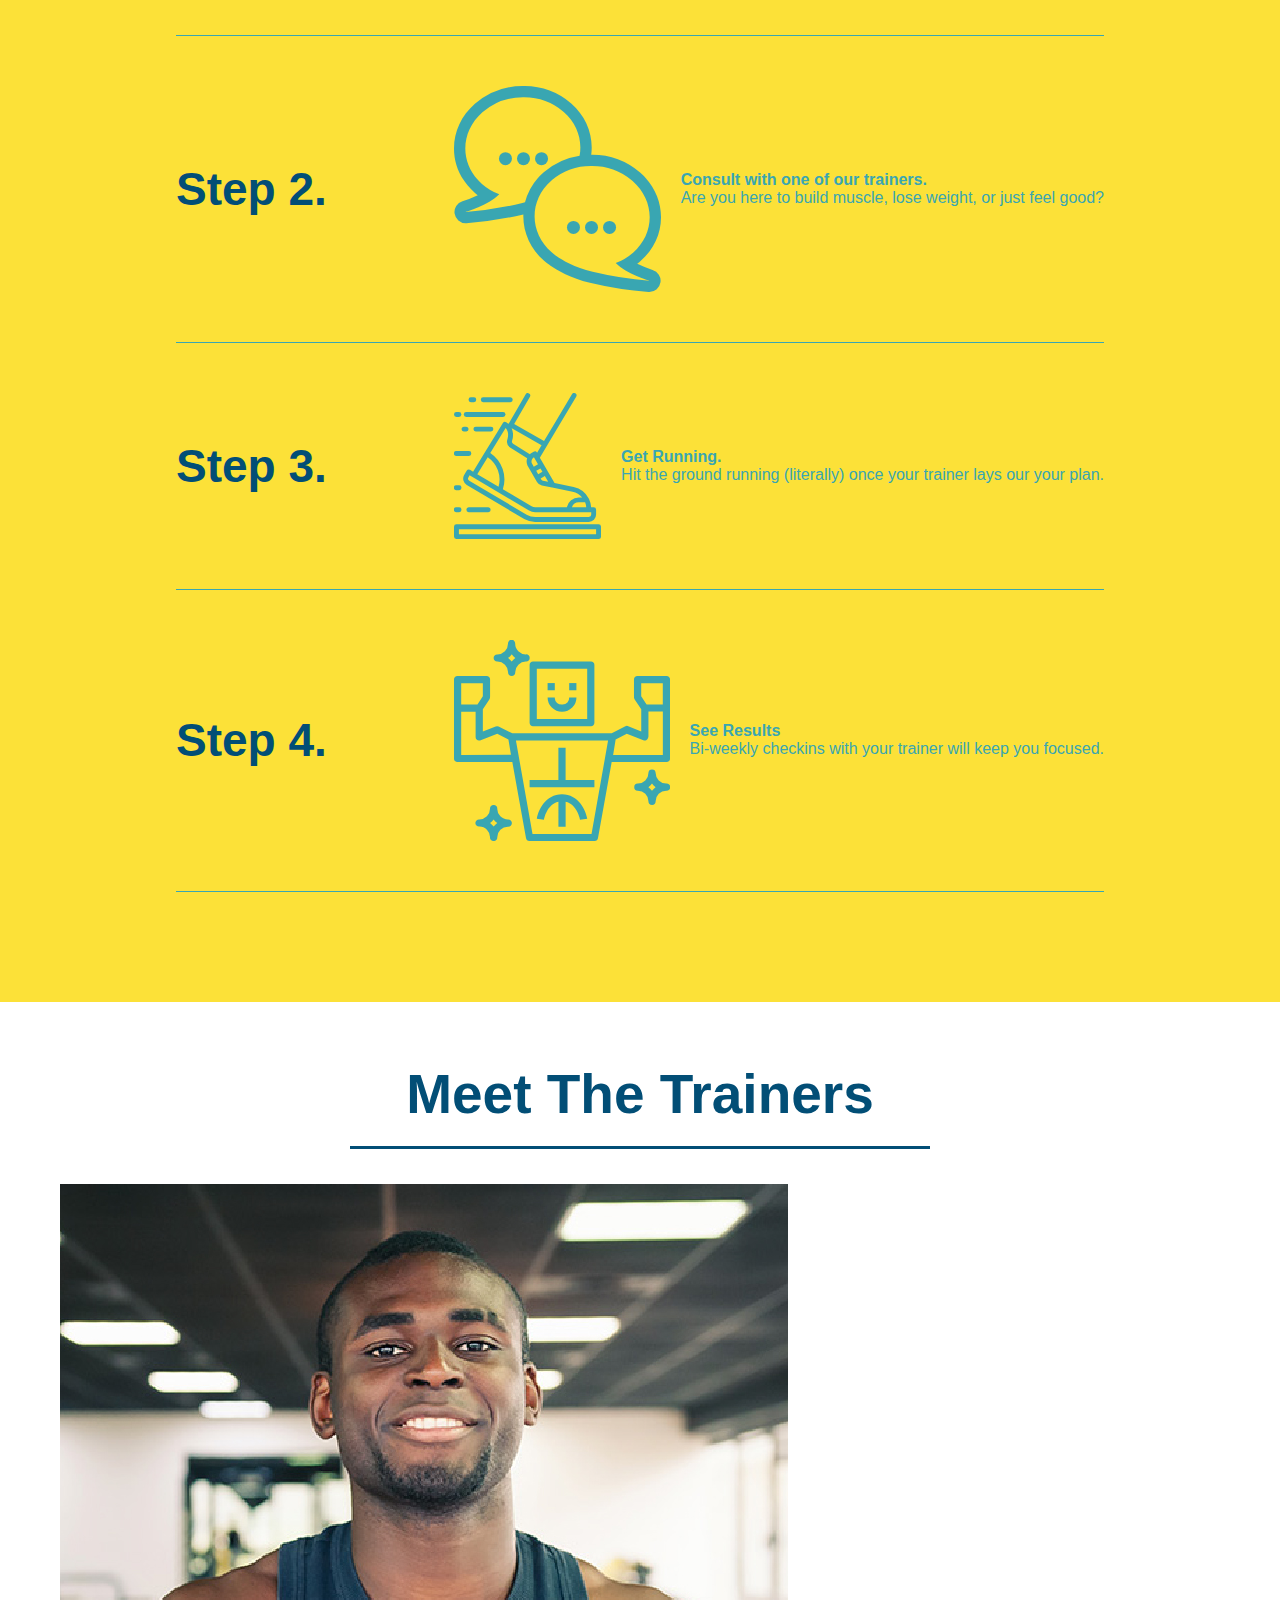
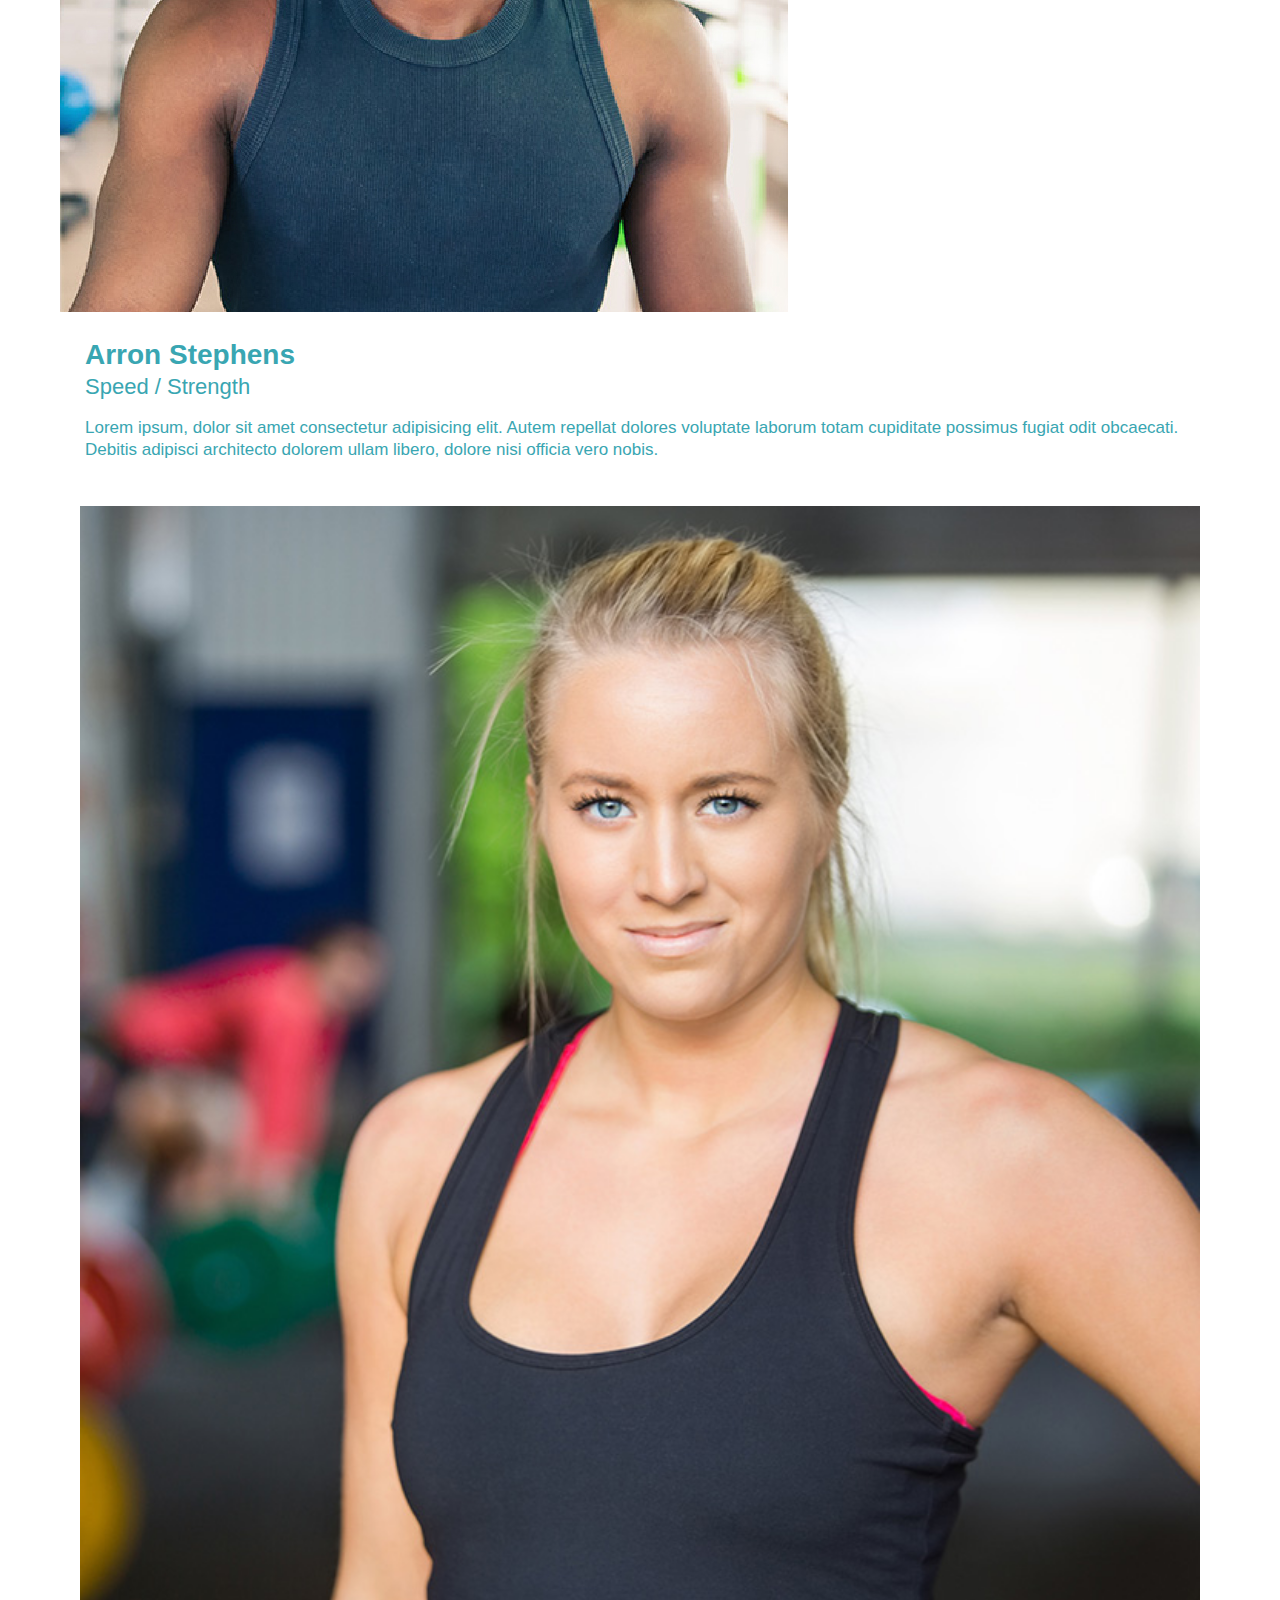
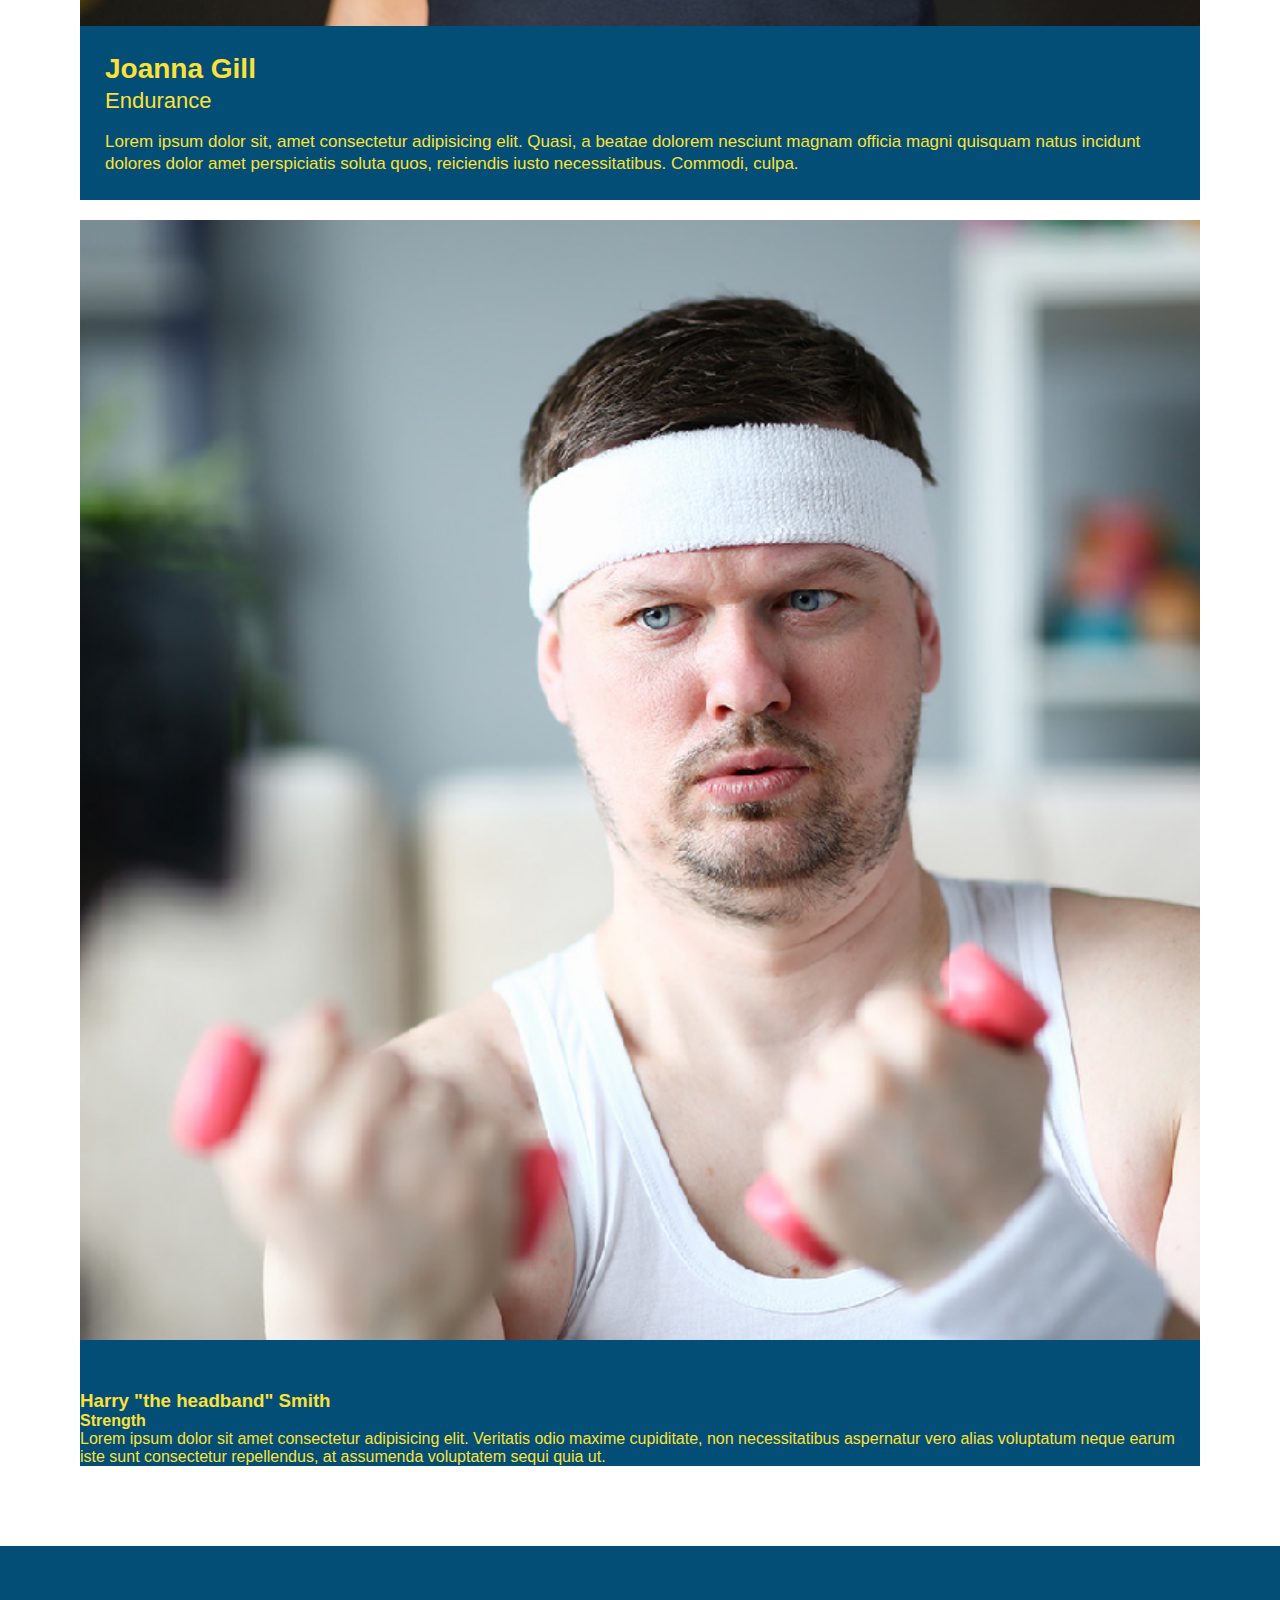
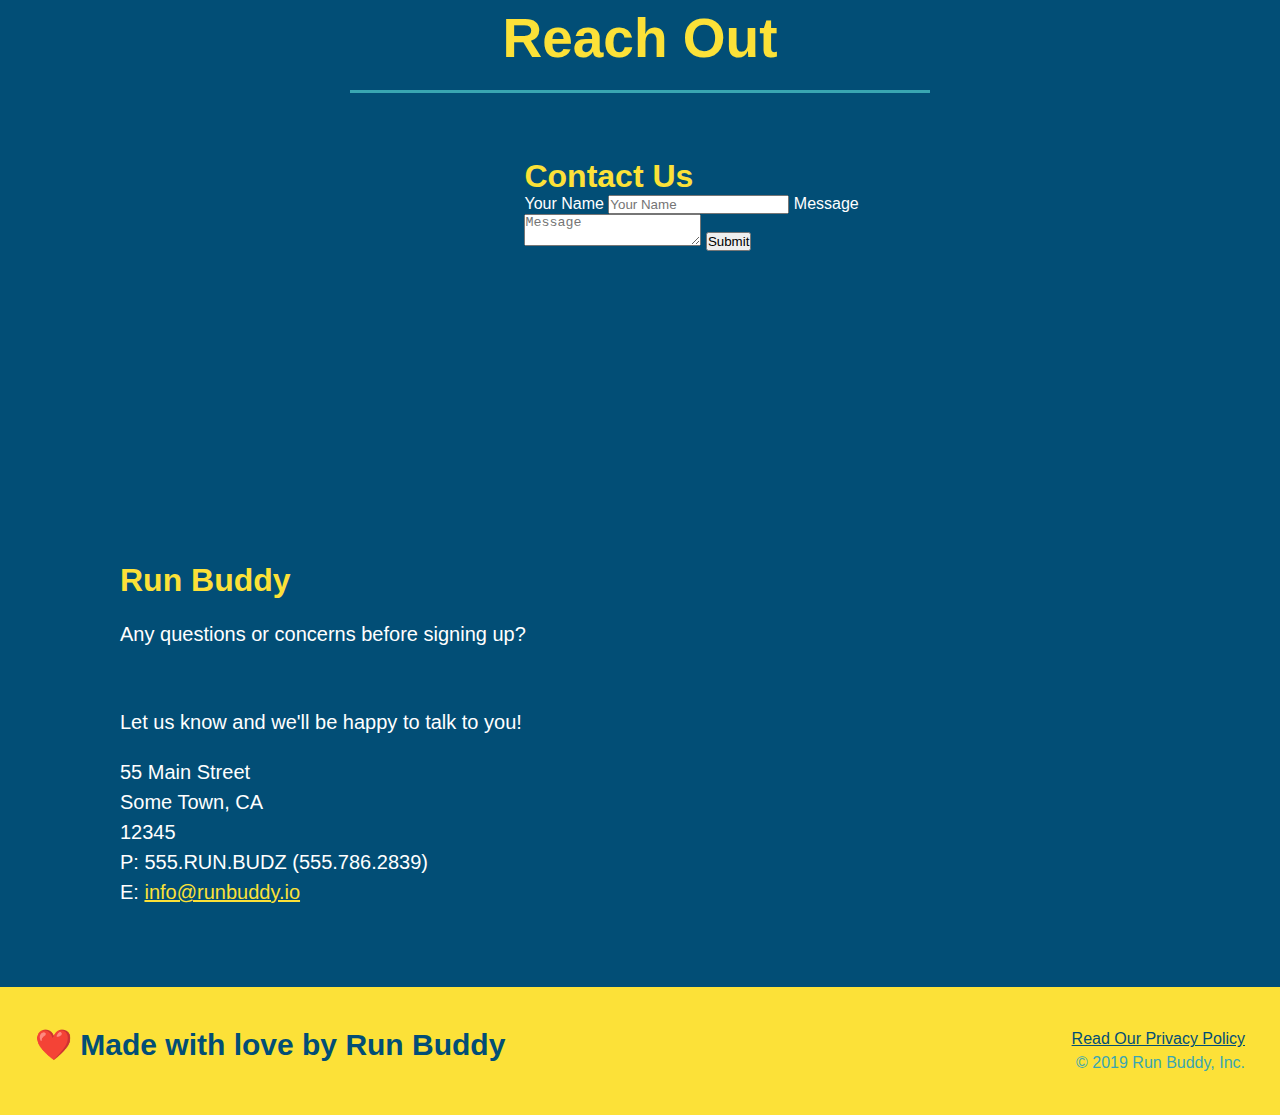
==== commit 7816ac71: "add flexbox to the trainers" ====
--- a/index.html
+++ b/index.html
@@ -134,13 +134,14 @@
     </section>
 
     <!-- "meet the trainers" -->
-    <section id="your-trainers" class="trainers">
+    <section id="your-trainers">
         <h2 class="section-title primary border">Meet The Trainers</h2>
+        <div class="trainers>
         <article class="trainer">
             <img src="assets/images/trainer-1.jpg" alt="Arron Stephens in his workout clothes, ready to pump iron" />
-            <div class="trainer-bio text-left">
-                <h3>Arron Stephens</h3>
-                <h4>Speed / Strength</h4>
+            <div class="trainer-bio">
+                <h3 class=trainer-name">Arron Stephens</h3>
+                <h4 class="trainer-role">Speed / Strength</h4>
                 <p>
                     Lorem ipsum, dolor sit amet consectetur adipisicing elit. Autem repellat dolores voluptate laborum totam cupiditate possimus fugiat odit obcaecati. Debitis adipisci architecto dolorem ullam libero, dolore nisi officia vero nobis.
                 </p>   
@@ -148,27 +149,27 @@
         </article>
 
         <article class="trainer">
-            <div class="trainer-bio text-right">
-                <h3>Joanna Gill</h3>
-                <h4>Endurance</h4>
+            <img src="assets/images/trainer-2.jpg" alt="Joanna Gill cooling off after a workout" />
+            <div class="trainer-bio">
+                <h3 class="trainer-name">Joanna Gill</h3>
+                <h4 class="trainer-role">Endurance</h4>
                 <p>
                     Lorem ipsum dolor sit, amet consectetur adipisicing elit. Quasi, a beatae dolorem nesciunt magnam officia magni quisquam natus incidunt dolores dolor amet perspiciatis soluta quos, reiciendis iusto necessitatibus. Commodi, culpa.
                 </p>
             </div>
-            <img src="assets/images/trainer-2.jpg" alt="Joanna Gill cooling off after a workout" />
         </article>
 
         <article class="trainer">
             <img src="assets/images/trainer-3.jpg" alt="Harry Smith wearing a headband and lifting comically small pink weights" />
-            <div class="trainer-bio text-left"></div>
-            <h3>Harry "the headband" Smith</h3>
-            <h4>Strength</h4>
+            <div class="trainer-bio"></div>
+            <h3 class="trainer-name">Harry "the headband" Smith</h3>
+            <h4 class="trainer-role">Strength</h4>
             <p>
              Lorem ipsum dolor sit amet consectetur adipisicing elit. Veritatis odio maxime cupiditate, non necessitatibus aspernatur vero alias voluptatum neque earum iste sunt consectetur repellendus, at assumenda voluptatem sequi quia ut.
             </p>
             </div>
         </article>
-
+    </div>
     </section>
 
     <!--"reach out" section-->
--- a/assets/css/style.css
+++ b/assets/css/style.css
@@ -220,25 +220,27 @@
 }
 
 .trainers {
+    width: 100%;
+    margin: 0 auto;
+    display: flex;
+    flex-wrap: wrap;
+    justify-content: space-around;
 }
 
 .trainer {
-    width: 900px;
-    margin: 0 auto 30px auto;
+    margin: 20px;
     background: #024e76;
     color: #fce138;
-    overflow: auto;
+    flex: 1;
 }
 
 .trainer img {
-    width: 35%;
-    float: left;
+    width: 100%;
 }
 
 .trainer-bio {
-    padding: 35px;
-    float: left;
-    width: 65%;
+    padding: 25px;
+    line-height: 1.3;
 }
 
 .text-left {
@@ -254,18 +256,18 @@
 }
 
 .trainer-bio h3 {
-    font-size: 32px;
-    margin-bottom: 8px;
-}
+    font-size: 28px;
+}
+
 .trainer-bio h4 {
     font-weight: lighter;
-    font-size: 26px;
-    margin-bottom: 25px;
+    font-size: 22px;
+    margin-bottom: 15px;
 }
 
 .trainer-bio p {
     font-size: 17px;
-    line-height: 1.3
+    
 }
 
 .contact {
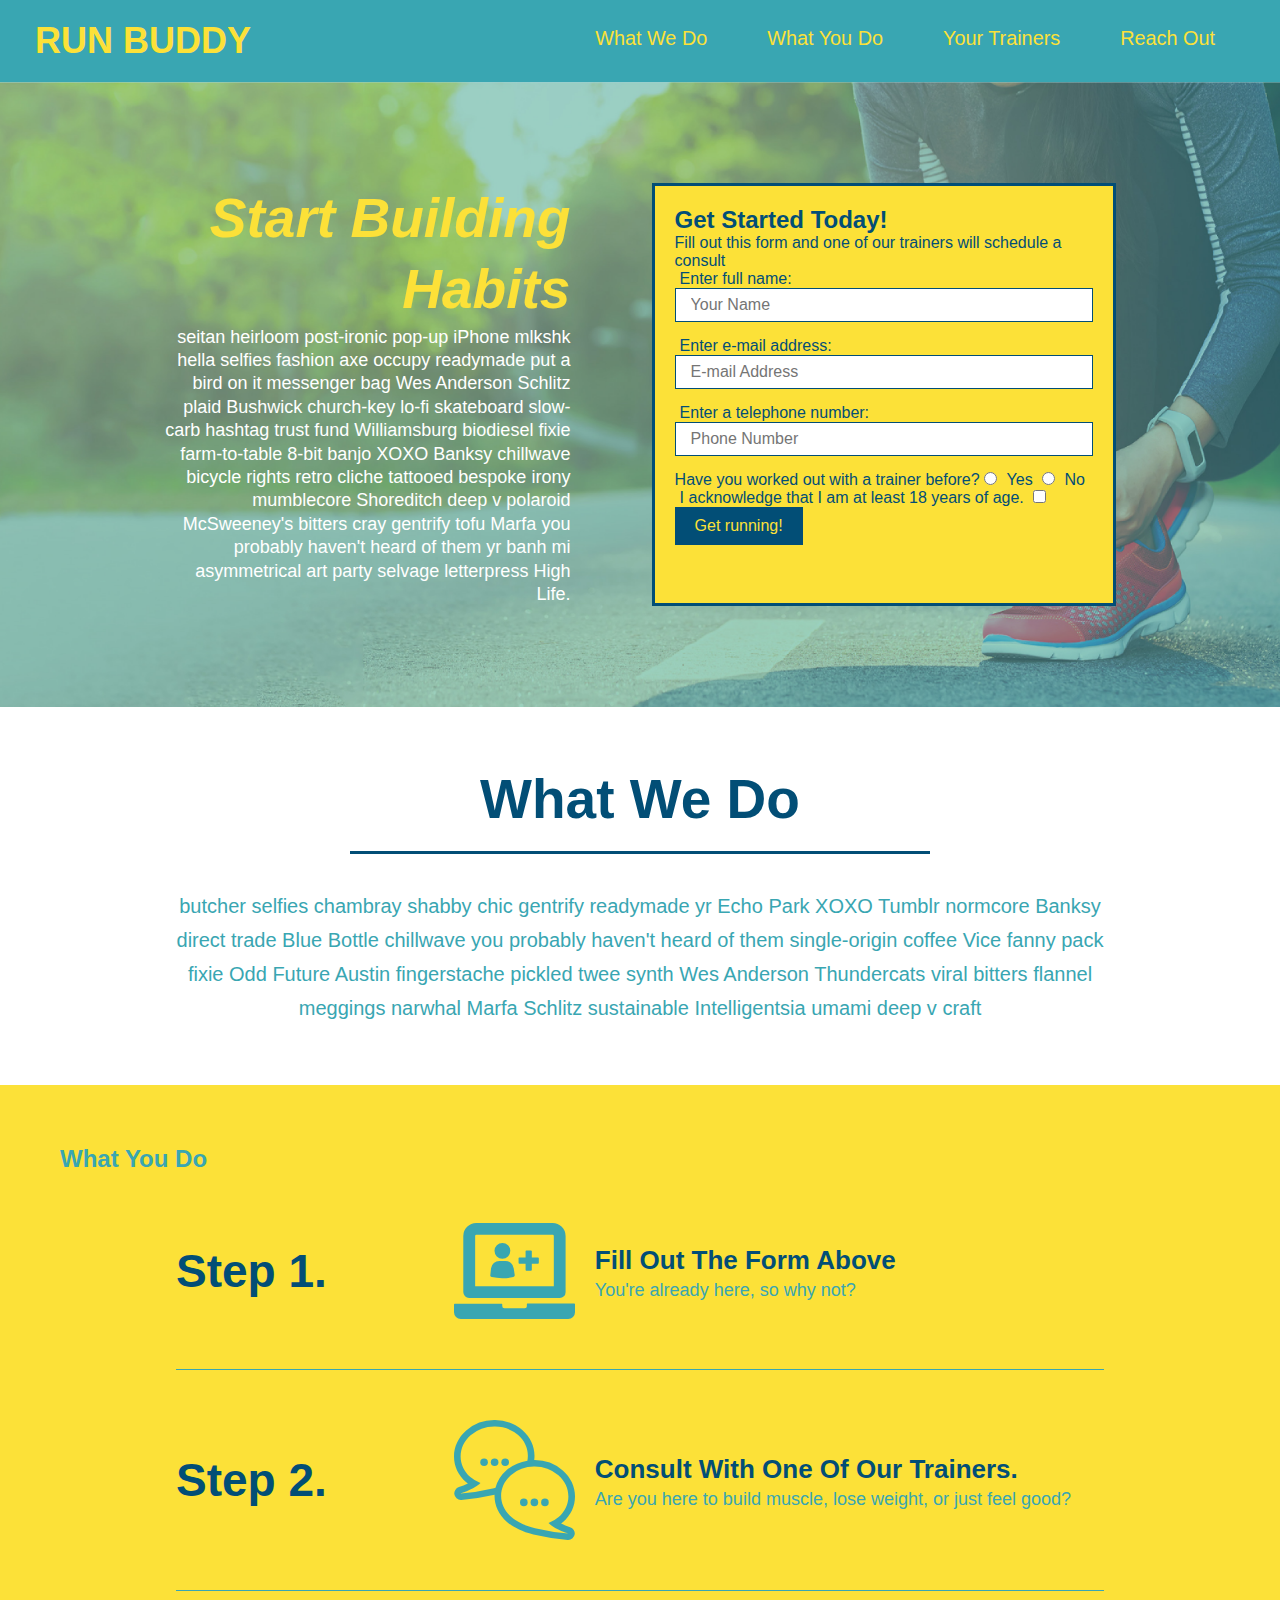
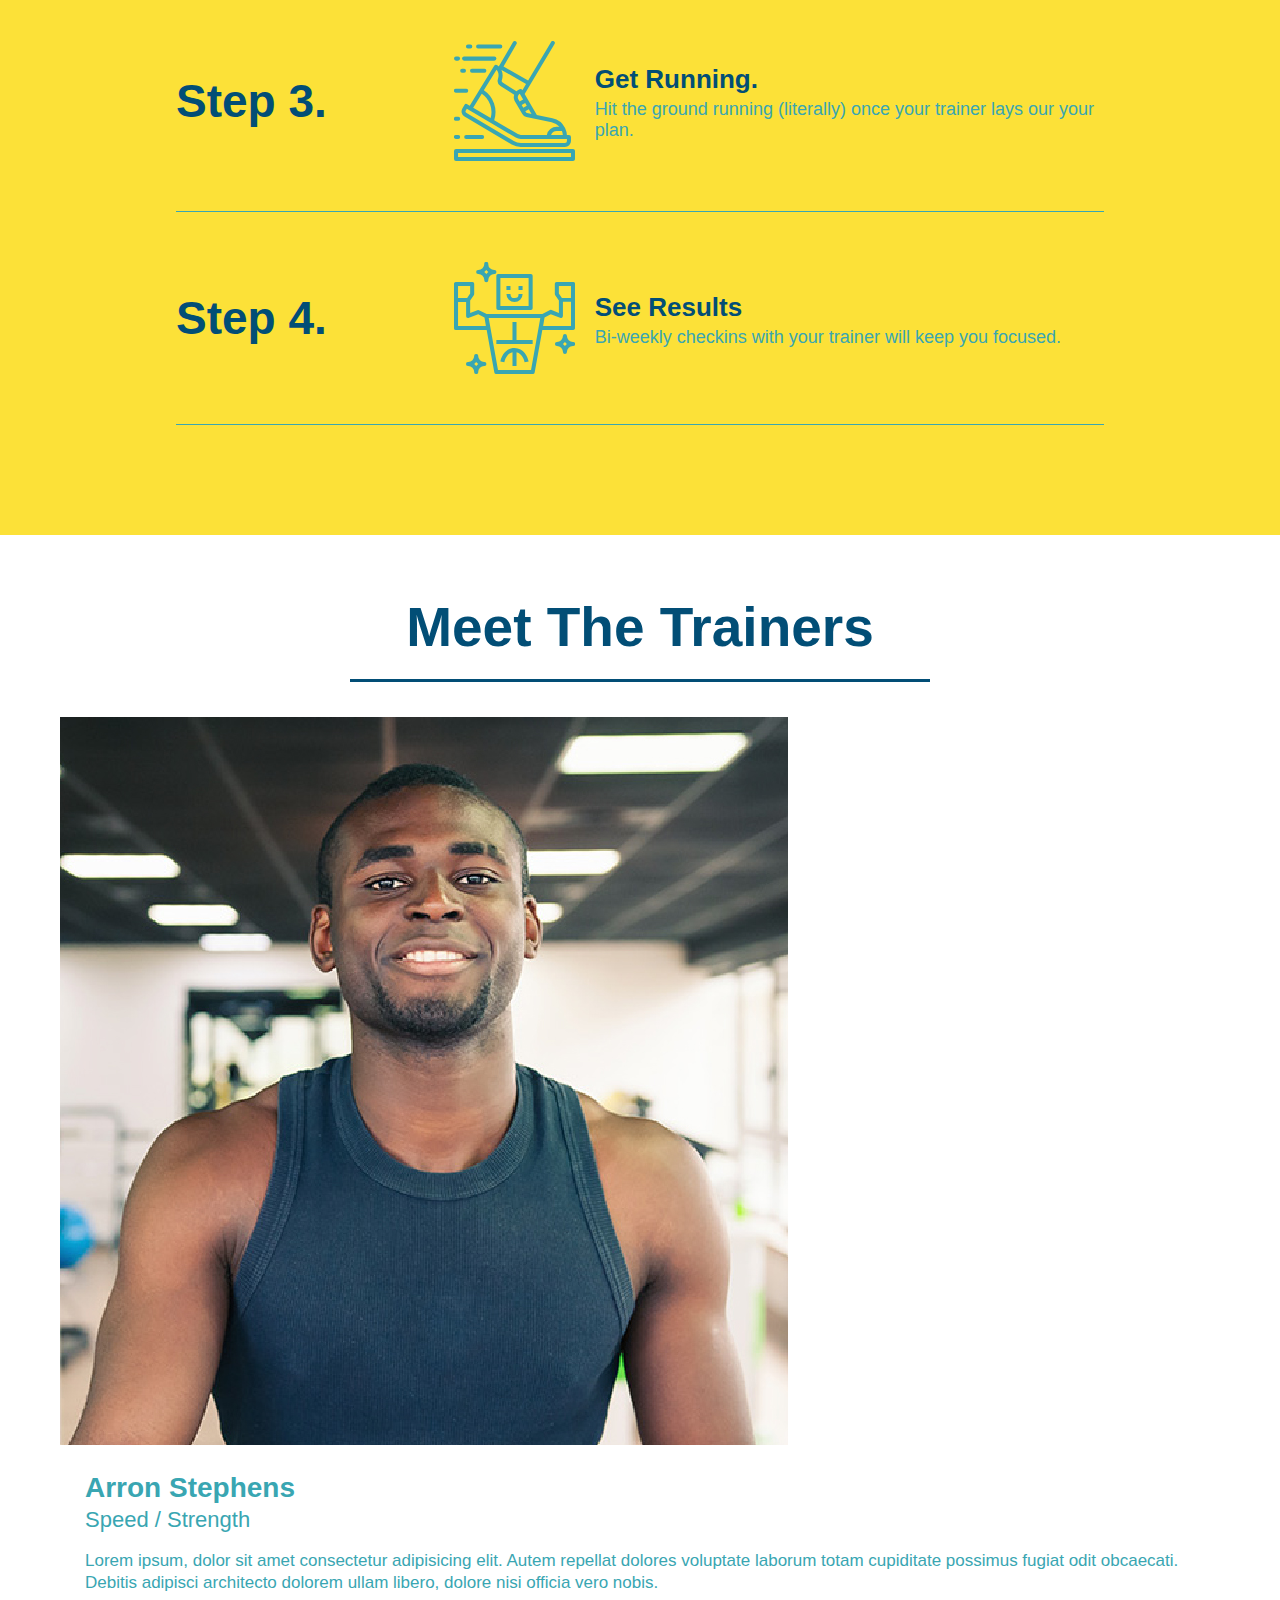
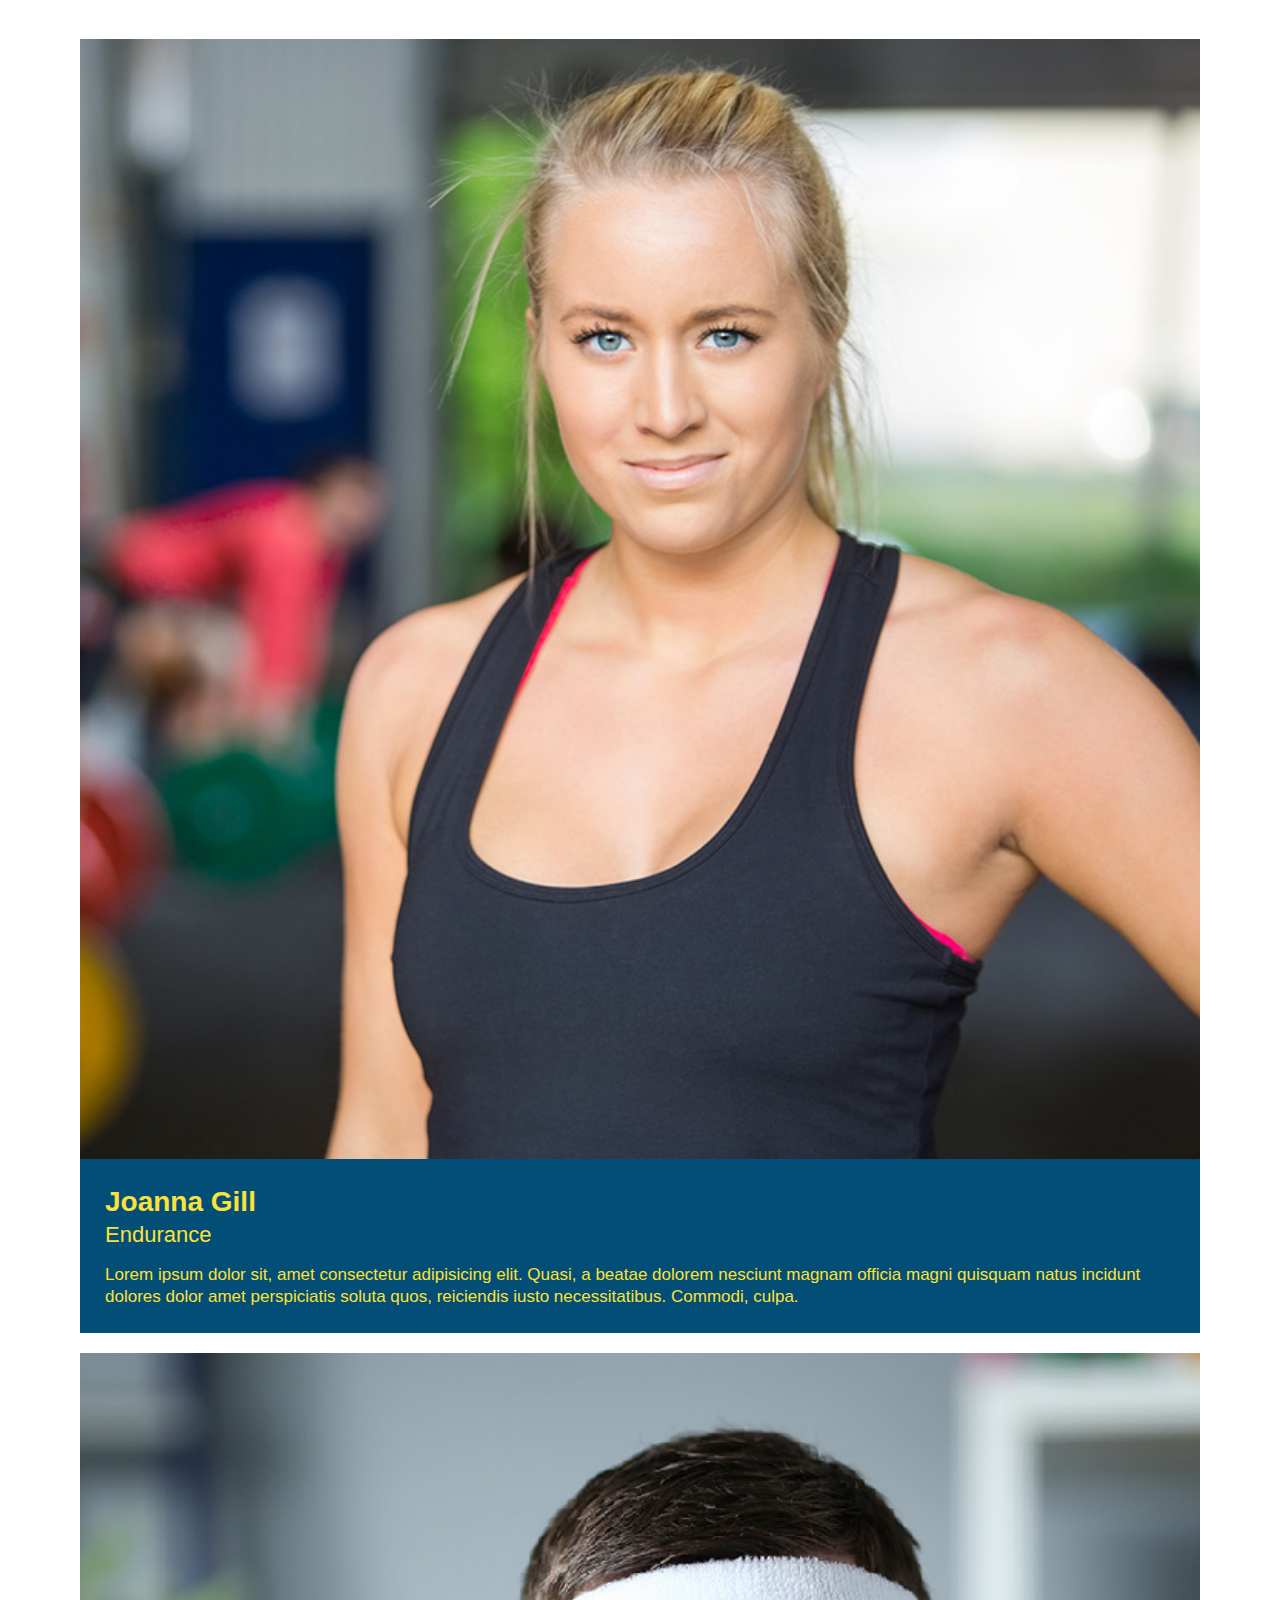
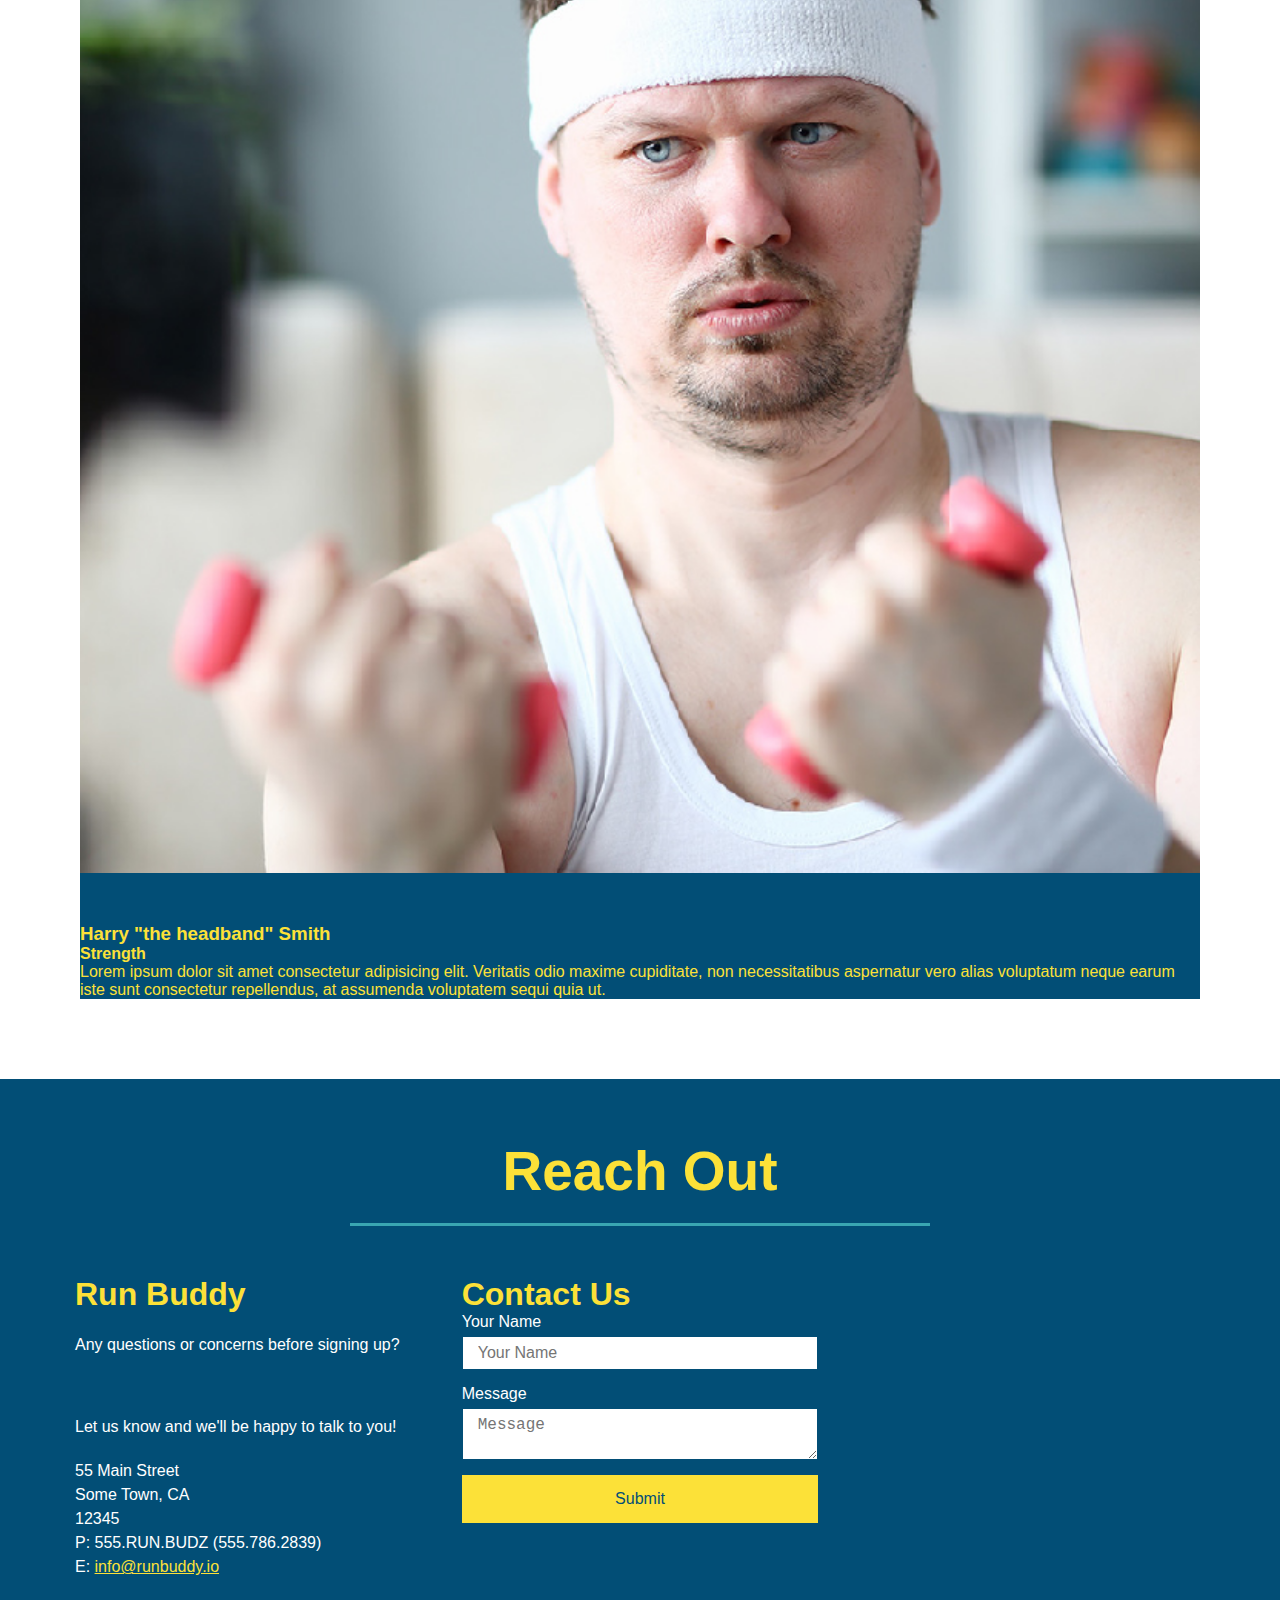
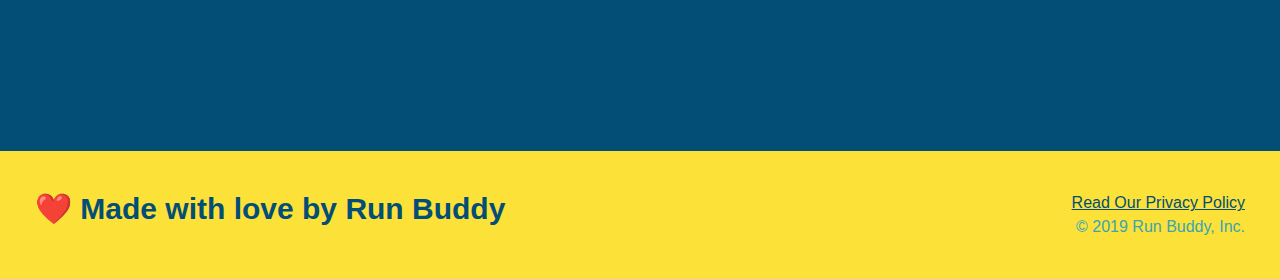
==== commit 627f6b7b: "add flexbox to the steps" ====
--- a/index.html
+++ b/index.html
@@ -70,8 +70,8 @@
             </form>
         </div>
     </section>
-    <div class="flex-row">
     <section id="what-we-do" class="intro">
+        <div class="flex-row"></div>
         <h2 class="section-title primary border">What We Do</h2>
     </div>
     <div class="flex-row">
@@ -81,8 +81,9 @@
     </div>
     </section>
     <!-- "what you do" -->
+
 <section id="what-you-do" class="steps">
-    <h2 class="section title secondary border">What You Do</h2>
+    <h2 class="section title secondary border">What You Do</h2>   
         <div class="step">
             <h3>Step 1.</h3>
             <div class="step-info">
@@ -102,7 +103,7 @@
             <img src="./assets/images/step-2.svg" alt="" />
           </div>
           <div class="step-text">
-            <h4>Consult with one of our trainers.</h4>
+            <h4>Consult With One Of Our Trainers.</h4>
             <p>Are you here to build muscle, lose weight, or just feel good?</p>
           </div>
         </div>
@@ -132,10 +133,11 @@
         </div>
       </div>
     </section>
-
     <!-- "meet the trainers" -->
     <section id="your-trainers">
+        <div class="flex-row">
         <h2 class="section-title primary border">Meet The Trainers</h2>
+        </div>
         <div class="trainers>
         <article class="trainer">
             <img src="assets/images/trainer-1.jpg" alt="Arron Stephens in his workout clothes, ready to pump iron" />
@@ -147,7 +149,6 @@
                 </p>   
             </div>
         </article>
-
         <article class="trainer">
             <img src="assets/images/trainer-2.jpg" alt="Joanna Gill cooling off after a workout" />
             <div class="trainer-bio">
@@ -158,7 +159,6 @@
                 </p>
             </div>
         </article>
-
         <article class="trainer">
             <img src="assets/images/trainer-3.jpg" alt="Harry Smith wearing a headband and lifting comically small pink weights" />
             <div class="trainer-bio"></div>
@@ -176,13 +176,19 @@
     <section id="reach-out" class="contact">
         <h2 class="section-title secondary-border">Reach Out</h2>
         <div class="contact-info">
-            <iframe src="https://www.google.com/maps/embed?pb=!1m18!1m12!1m3!1d3116.454353115312!2d-76.63502138390092!3d38.638431969770785!2m3!1f0!2f0!3f0!3m2!1i1024!2i768!4f13.1!3m3!1m2!1s0x89b784a9261c0f97%3A0xde7df9217c367ae9!2s5465%20Huntingtown%20Rd%2C%20Huntingtown%2C%20MD%2020639!5e0!3m2!1sen!2sus!4v1637034540383!5m2!1sen!2sus"
-            width: 400px;
-            height: 400px;
-            style="border:0;" 
-            allowfullscreen="" 
-            loading="lazy">
-            </iframe>
+            <div>
+                <h3>Run Buddy</h3>
+                <p>Any questions or concerns before signing up?</p>
+                <br>
+                <p>Let us know and we'll be happy to talk to you!</p>
+                <address>
+                    55 Main Street <br />
+                    Some Town, CA <br />
+                    12345 <br />
+                    P: 555.RUN.BUDZ (555.786.2839)<br />
+                    E: <a href="mailto:info@runbuddy.io">info@runbuddy.io</a>
+                </address>
+            </div>
             <div class="contact-form">
                 <h3>Contact Us</h3>
                 <form>
@@ -195,19 +201,14 @@
                    <button type="submit">Submit</button>
                   </form>
               </div>
-        <div>
-            <h3>Run Buddy</h3>
-            <p>Any questions or concerns before signing up?</p>
-            <br>
-            <p>Let us know and we'll be happy to talk to you!</p>
-            <address>
-                55 Main Street <br />
-                Some Town, CA <br />
-                12345 <br />
-                P: 555.RUN.BUDZ (555.786.2839)<br />
-                E: <a href="mailto:info@runbuddy.io">info@runbuddy.io</a>
-            </address>
-        </div>
+            <iframe src="https://www.google.com/maps/embed?pb=!1m18!1m12!1m3!1d3116.454353115312!2d-76.63502138390092!3d38.638431969770785!2m3!1f0!2f0!3f0!3m2!1i1024!2i768!4f13.1!3m3!1m2!1s0x89b784a9261c0f97%3A0xde7df9217c367ae9!2s5465%20Huntingtown%20Rd%2C%20Huntingtown%2C%20MD%2020639!5e0!3m2!1sen!2sus!4v1637034540383!5m2!1sen!2sus"
+            width: 400px;
+            height: 400px;
+            style="border:0;" 
+            allowfullscreen="" 
+            loading="lazy">
+            </iframe>  
+            </div>
     </section>
 
     <!-- "footer"-->
--- a/assets/css/style.css
+++ b/assets/css/style.css
@@ -30,7 +30,6 @@
 }
 
 header nav {
-    
     margin: 7px 0;
 }
 
@@ -90,17 +89,17 @@
     padding: 20px;
     color: #024e76;
     border: solid 3px #024e76;
+    width: 40%;
+    margin: 3.5%;
 }
 
 .hero-form h3 {
    font-size: 24px;
     margin: 0px;
-    width: 40%;
-    margin: 3.5%;
 }
 
 hero-form p {
-    margin: 5px 0px 15px 0px;
+    margin: 5px 0 15px 0;
 }
 
 .hero-cta {
@@ -199,6 +198,16 @@
     justify-content: space-between;
 }
 
+.step-text p {
+    font-size: 18px;
+}
+
+.step-text h4 {
+    font-size: 26px;
+    line-height: 1.5;
+    color: #024e76;
+}
+
 .step-info {
     flex: 2 70%;
     display: flex;
@@ -211,7 +220,7 @@
     margin-right: 20px;
 }
 
-.steps-text {
+.step-text {
     flex: 12;
 }
 
@@ -243,9 +252,13 @@
     line-height: 1.3;
 }
 
+.contact-form {
+    text-align: left;
+}
+
 .text-left {
     text-align: left;
-}
+  }
 
 .text-right{
     text-align: right;
@@ -267,7 +280,6 @@
 
 .trainer-bio p {
     font-size: 17px;
-    
 }
 
 .contact {
@@ -279,16 +291,10 @@
 }
 
 .contact-info iframe {
-    width: 400px;
     height: 400px;
 }
 
 .contact-info div {
-    width: 410px;
-    display: inline-block;
-    vertical-align: top;
-    text-align: left;
-    margin: 30px 0 0 60px;
     color: white;
 }
 
@@ -300,10 +306,42 @@
 .contact-info p, .contact-info address {
     margin: 20px 0;
     line-height: 1.5;
-    font-size: 20px;
+    font-size: 16px;
     font-style: normal;
 }
 
 .contact-info a {
     color: #fce138;
+}
+
+.contact-info {
+    display: flex;
+    justify-content: space-between;
+    flex-wrap: wrap;
+}
+
+.contact-info > * {
+    flex: 1;
+    margin: 15px;
+}
+
+.contact-form input, .contact-form textarea {
+    border: 1px solid #024e76;
+    display: block;
+    padding: 7px 15px;
+    font-size: 16px;
+    color: #024e76;
+    width: 100%;
+    margin-bottom: 15px;
+    margin-top: 5px;
+}
+
+.contact-form button {
+    width: 100%;
+    border: none;
+    background: #fce138;
+    color: #024e76;
+    text-align: center;
+    padding: 15px 0;
+    font-size: 16px;
 }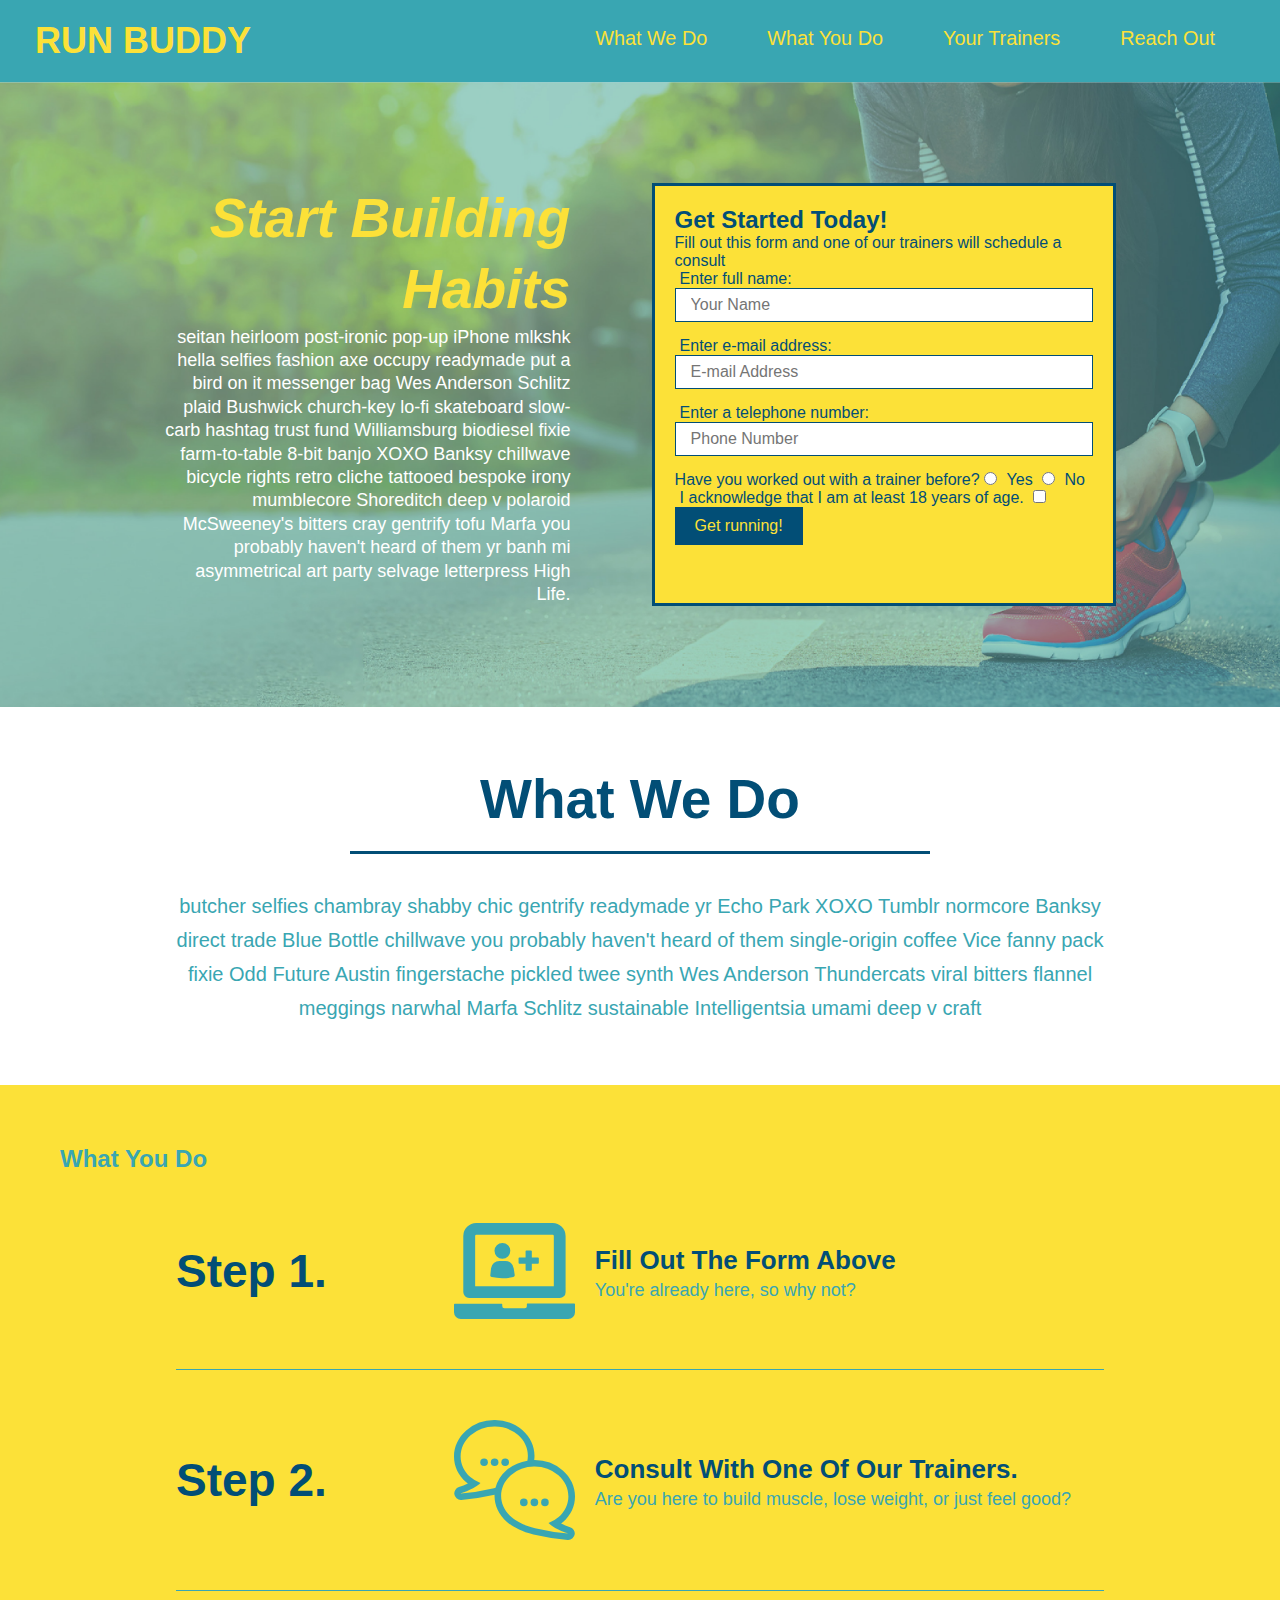
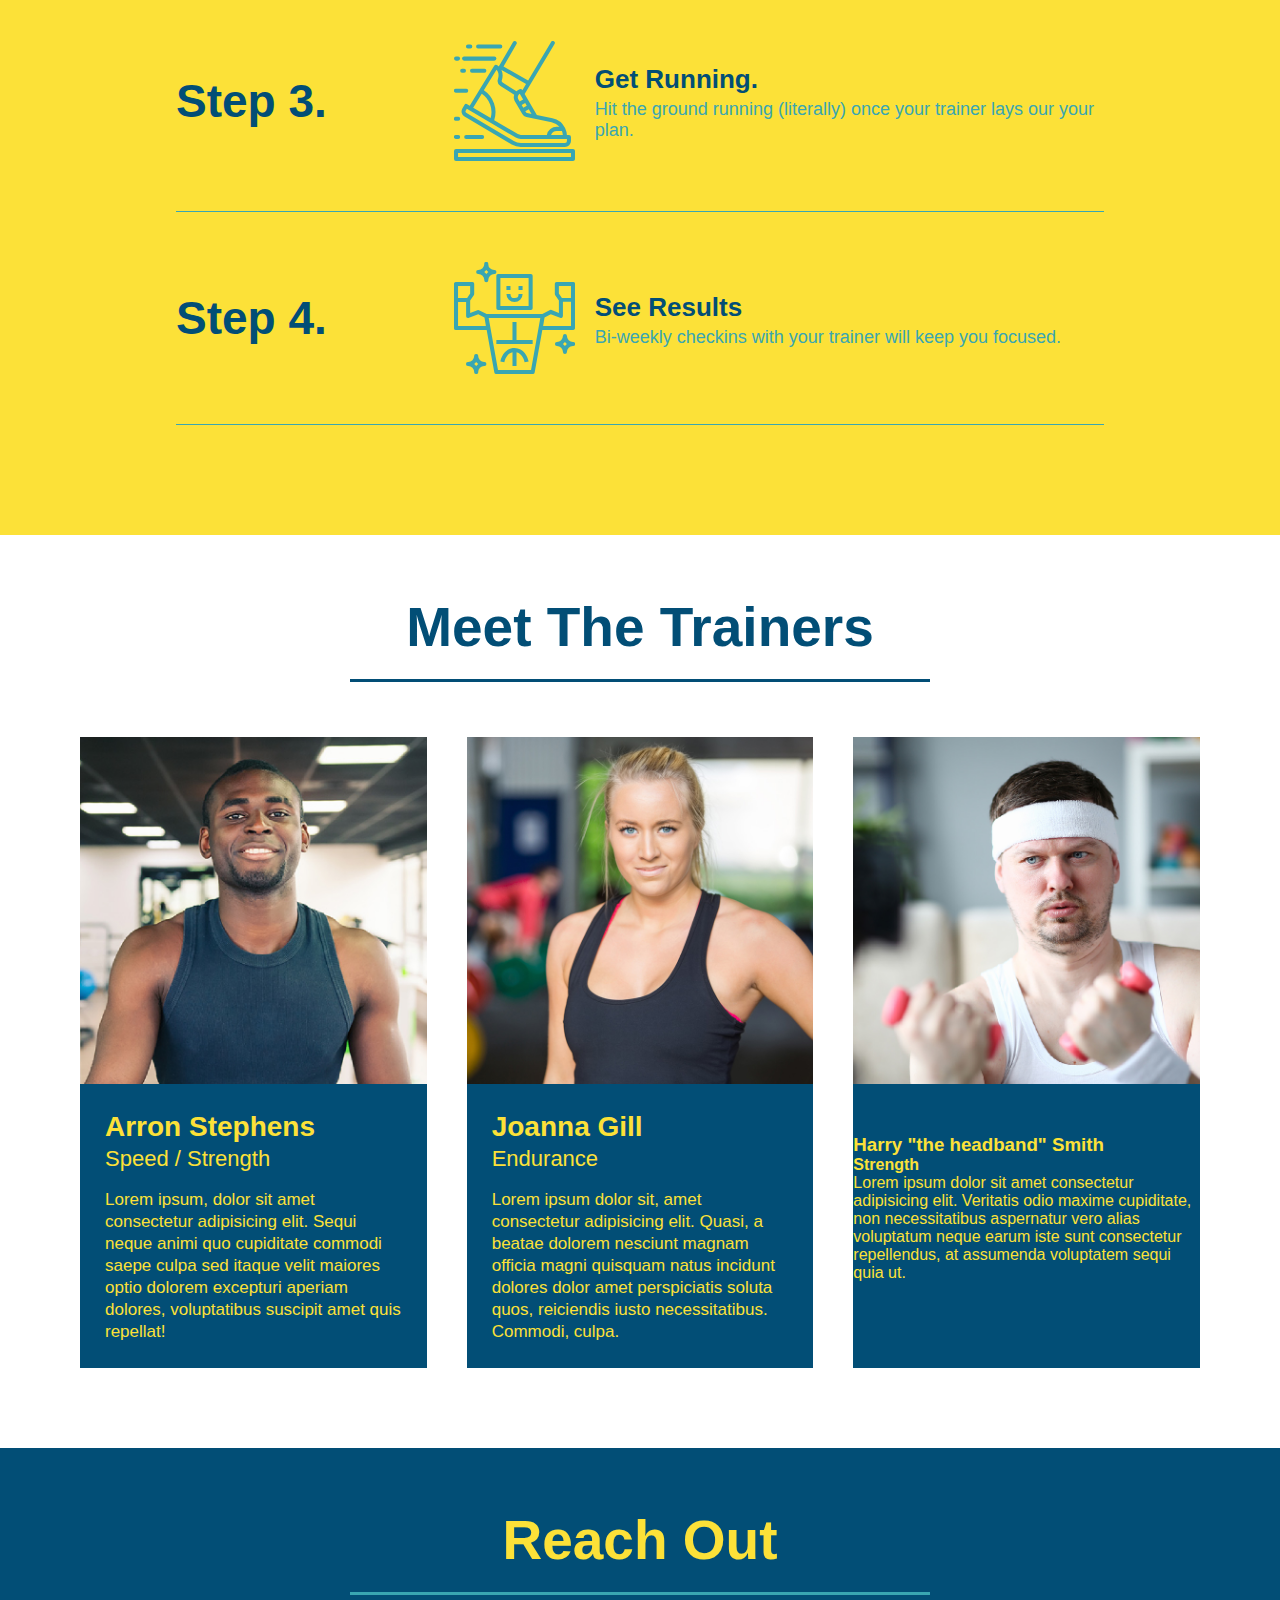
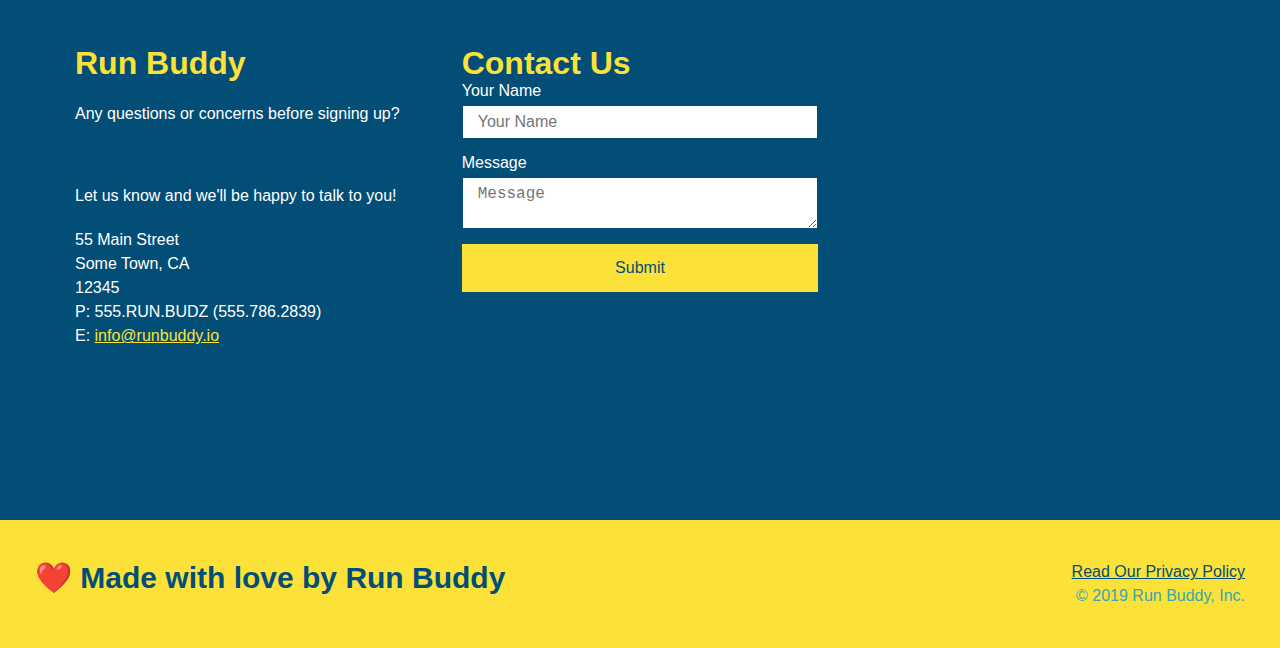
==== commit 96675619: "add flexbox to trainers" ====
--- a/index.html
+++ b/index.html
@@ -136,21 +136,22 @@
     <!-- "meet the trainers" -->
     <section id="your-trainers">
         <div class="flex-row">
-        <h2 class="section-title primary border">Meet The Trainers</h2>
-        </div>
-        <div class="trainers>
+        <h2 class="section-title primary border"> Meet The Trainers </h2>
+        </div>
+        <div class="trainers">
+            <article class="trainer">
+                <img src="./assets/images/trainer-1.jpg" alt="Arron Stephens in his workout clothes, ready to pump iron" />
+                <div class="trainer-bio">
+                  <h3 class="trainer-name">Arron Stephens</h3>
+                  <h4 class="trainer-role">Speed / Strength</h4>
+                  <p>
+                    Lorem ipsum, dolor sit amet consectetur adipisicing elit. Sequi neque animi quo cupiditate commodi saepe culpa sed
+                    itaque velit maiores optio dolorem excepturi aperiam dolores, voluptatibus suscipit amet quis repellat!
+                  </p>
+                </div>
+              </article>
         <article class="trainer">
-            <img src="assets/images/trainer-1.jpg" alt="Arron Stephens in his workout clothes, ready to pump iron" />
-            <div class="trainer-bio">
-                <h3 class=trainer-name">Arron Stephens</h3>
-                <h4 class="trainer-role">Speed / Strength</h4>
-                <p>
-                    Lorem ipsum, dolor sit amet consectetur adipisicing elit. Autem repellat dolores voluptate laborum totam cupiditate possimus fugiat odit obcaecati. Debitis adipisci architecto dolorem ullam libero, dolore nisi officia vero nobis.
-                </p>   
-            </div>
-        </article>
-        <article class="trainer">
-            <img src="assets/images/trainer-2.jpg" alt="Joanna Gill cooling off after a workout" />
+            <img src="./assets/images/trainer-2.jpg" alt="Joanna Gill cooling off after a workout" />
             <div class="trainer-bio">
                 <h3 class="trainer-name">Joanna Gill</h3>
                 <h4 class="trainer-role">Endurance</h4>
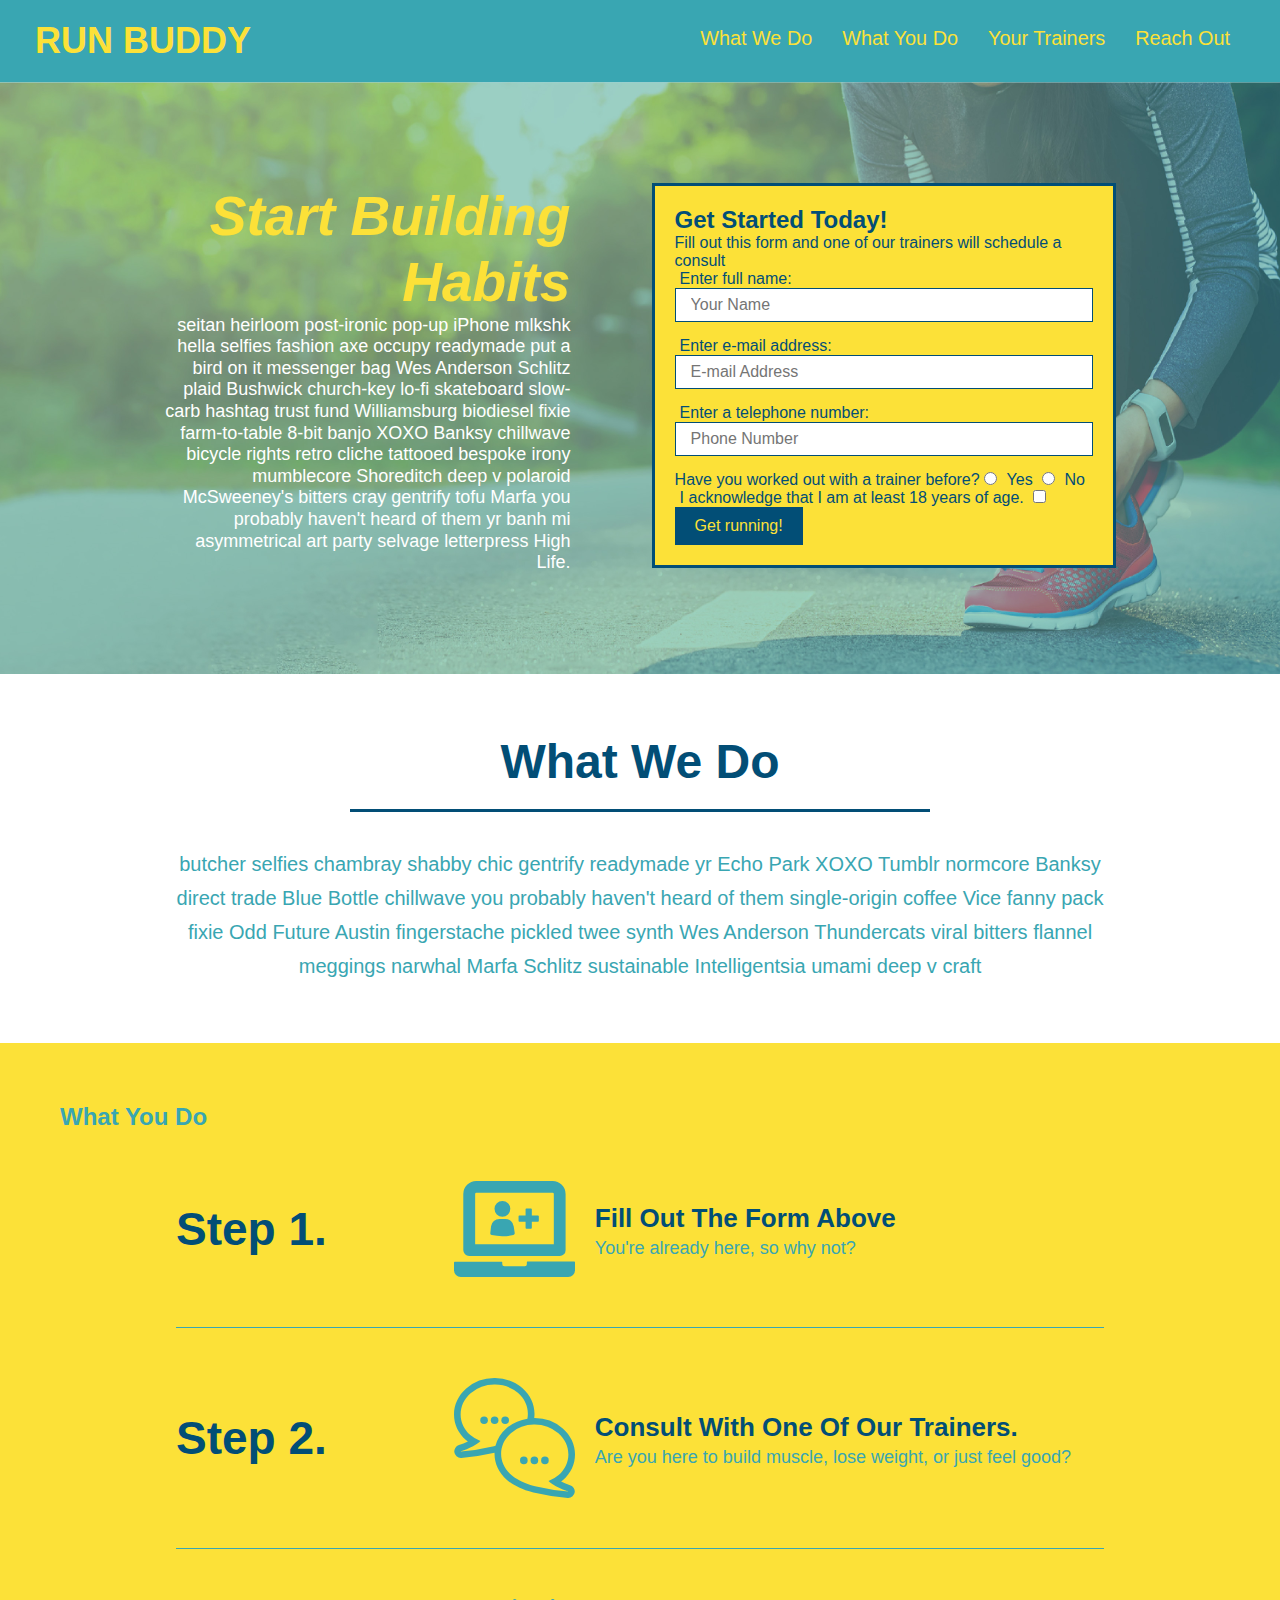
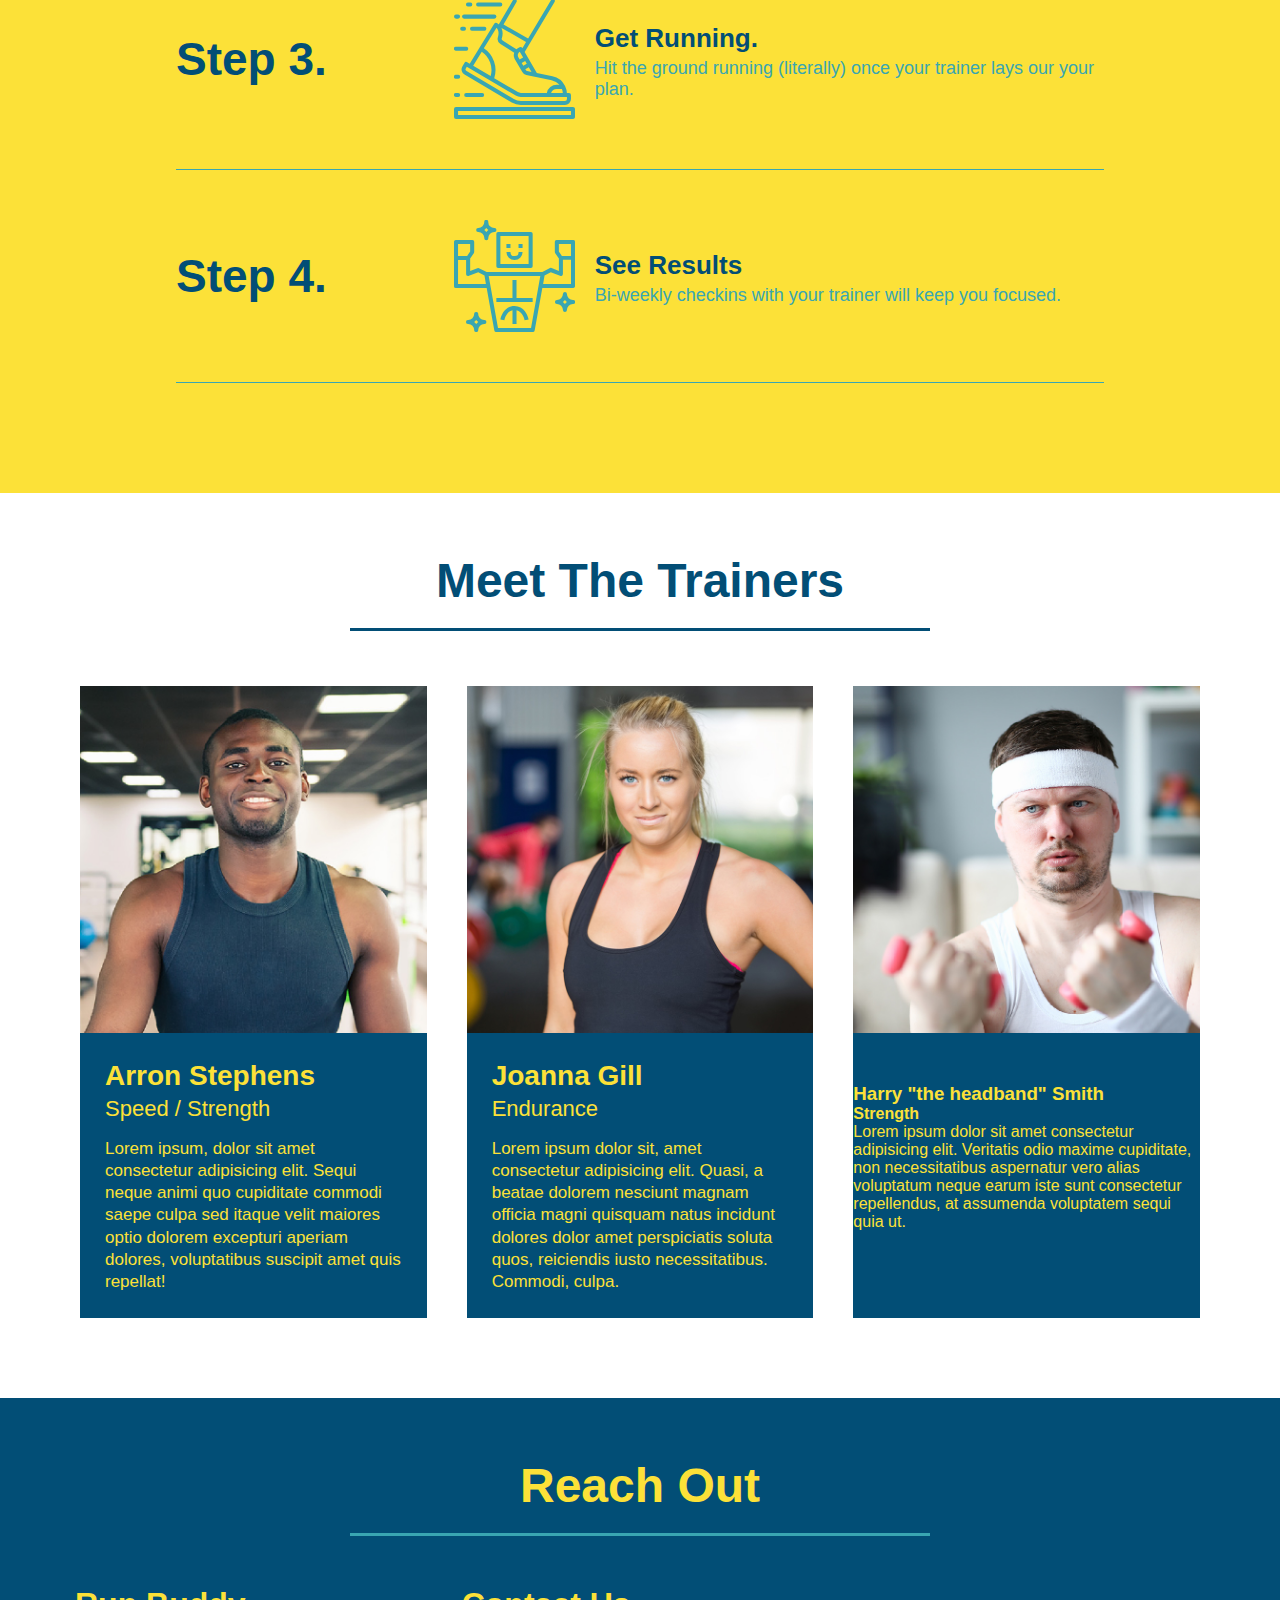
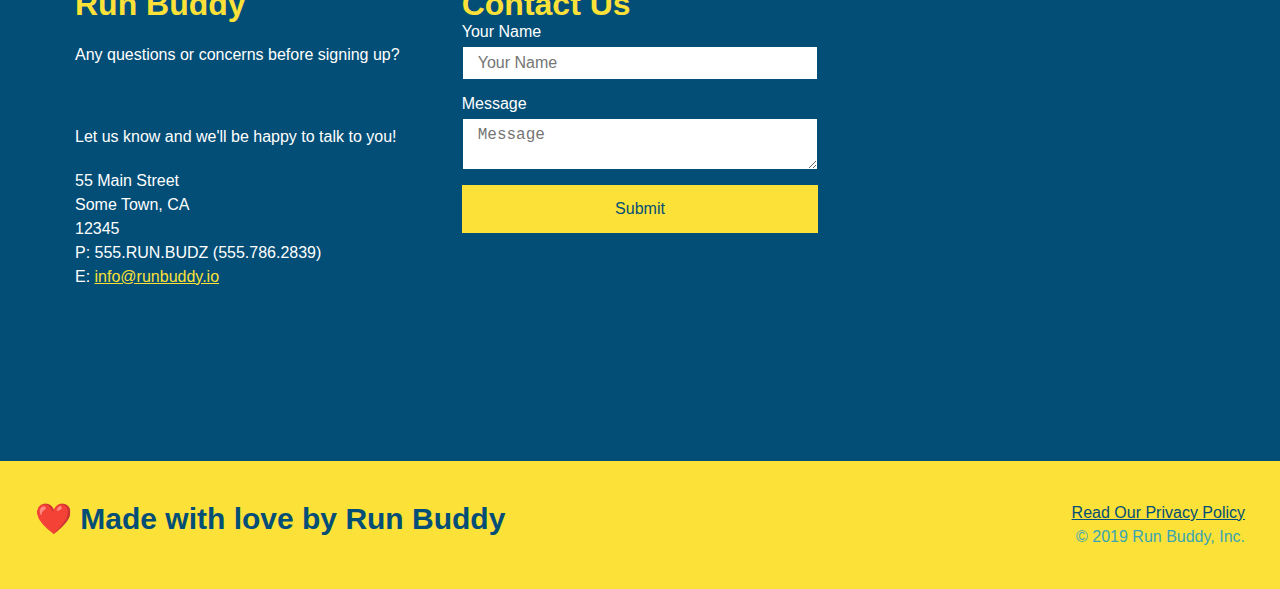
==== commit be808ef6: "added media queries" ====
--- a/index.html
+++ b/index.html
@@ -2,6 +2,7 @@
 <html lang="en">
   <head>
     <meta charset="UTF-8">
+    <meta name="viewport" content="width=device-width, initial-scale=1.0" />
     <title>Run Buddy</title>
     <link rel="stylesheet" href="./assets/css/style.css" />
     </head>
--- a/assets/css/style.css
+++ b/assets/css/style.css
@@ -42,7 +42,7 @@
 }
 
 header nav ul li a {
-    margin: 0 30px;
+    padding: 10px 15px;
     font-weight: lighter;
     font-size: 1.55vw;
 }
@@ -82,6 +82,7 @@
     display: flex;
     justify-content: center;
     flex-wrap: wrap;
+    align-items: flex-start;
 }
 
 .hero-form{
@@ -108,7 +109,7 @@
     margin: 3.5%;
     color: #fff;
     font-size: 18px;
-    line-height: 1.3;
+    line-height: 1.2;
 }
 
 .hero-cta h2 {
@@ -153,7 +154,7 @@
 }
 
 .section-title {
-    font-size: 55px;
+    font-size: 48px;
     color: #024e76;
     border-bottom: 3px solid;
     padding-bottom: 20px;
@@ -344,4 +345,19 @@
     text-align: center;
     padding: 15px 0;
     font-size: 16px;
-}+}
+
+/* MEDIA QUERY FOR SMALLER DESKTOP SCREENS AND SMALLER */
+@media screen and (max-width: 980px) {
+  
+  }
+  
+  /* MEDIA QUERY FOR TABLETS AND SMALLER */
+  @media screen and (max-width: 768px) {
+   
+  }
+  
+  /* MEDIA QUERY FOR MOBILE PHONES AND SMALLER */
+  @media screen and (max-width: 575px) {
+    
+  }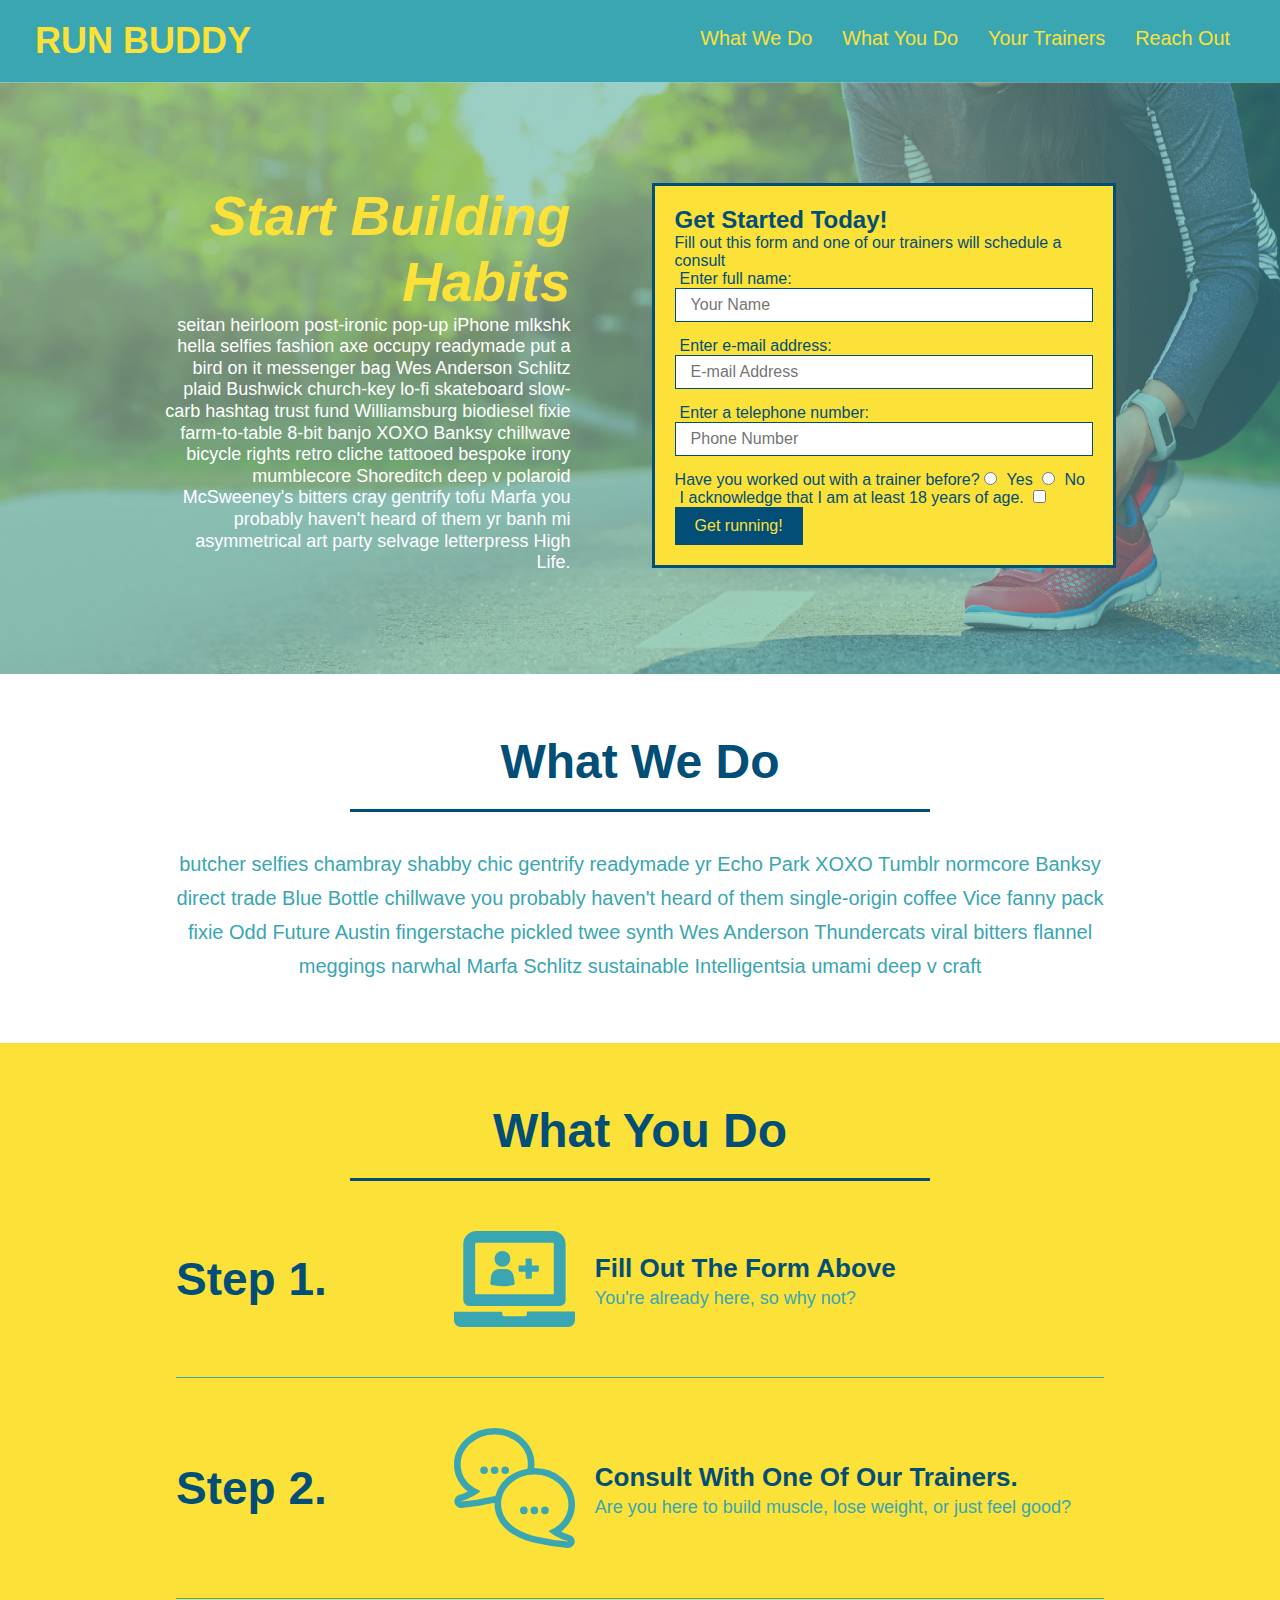
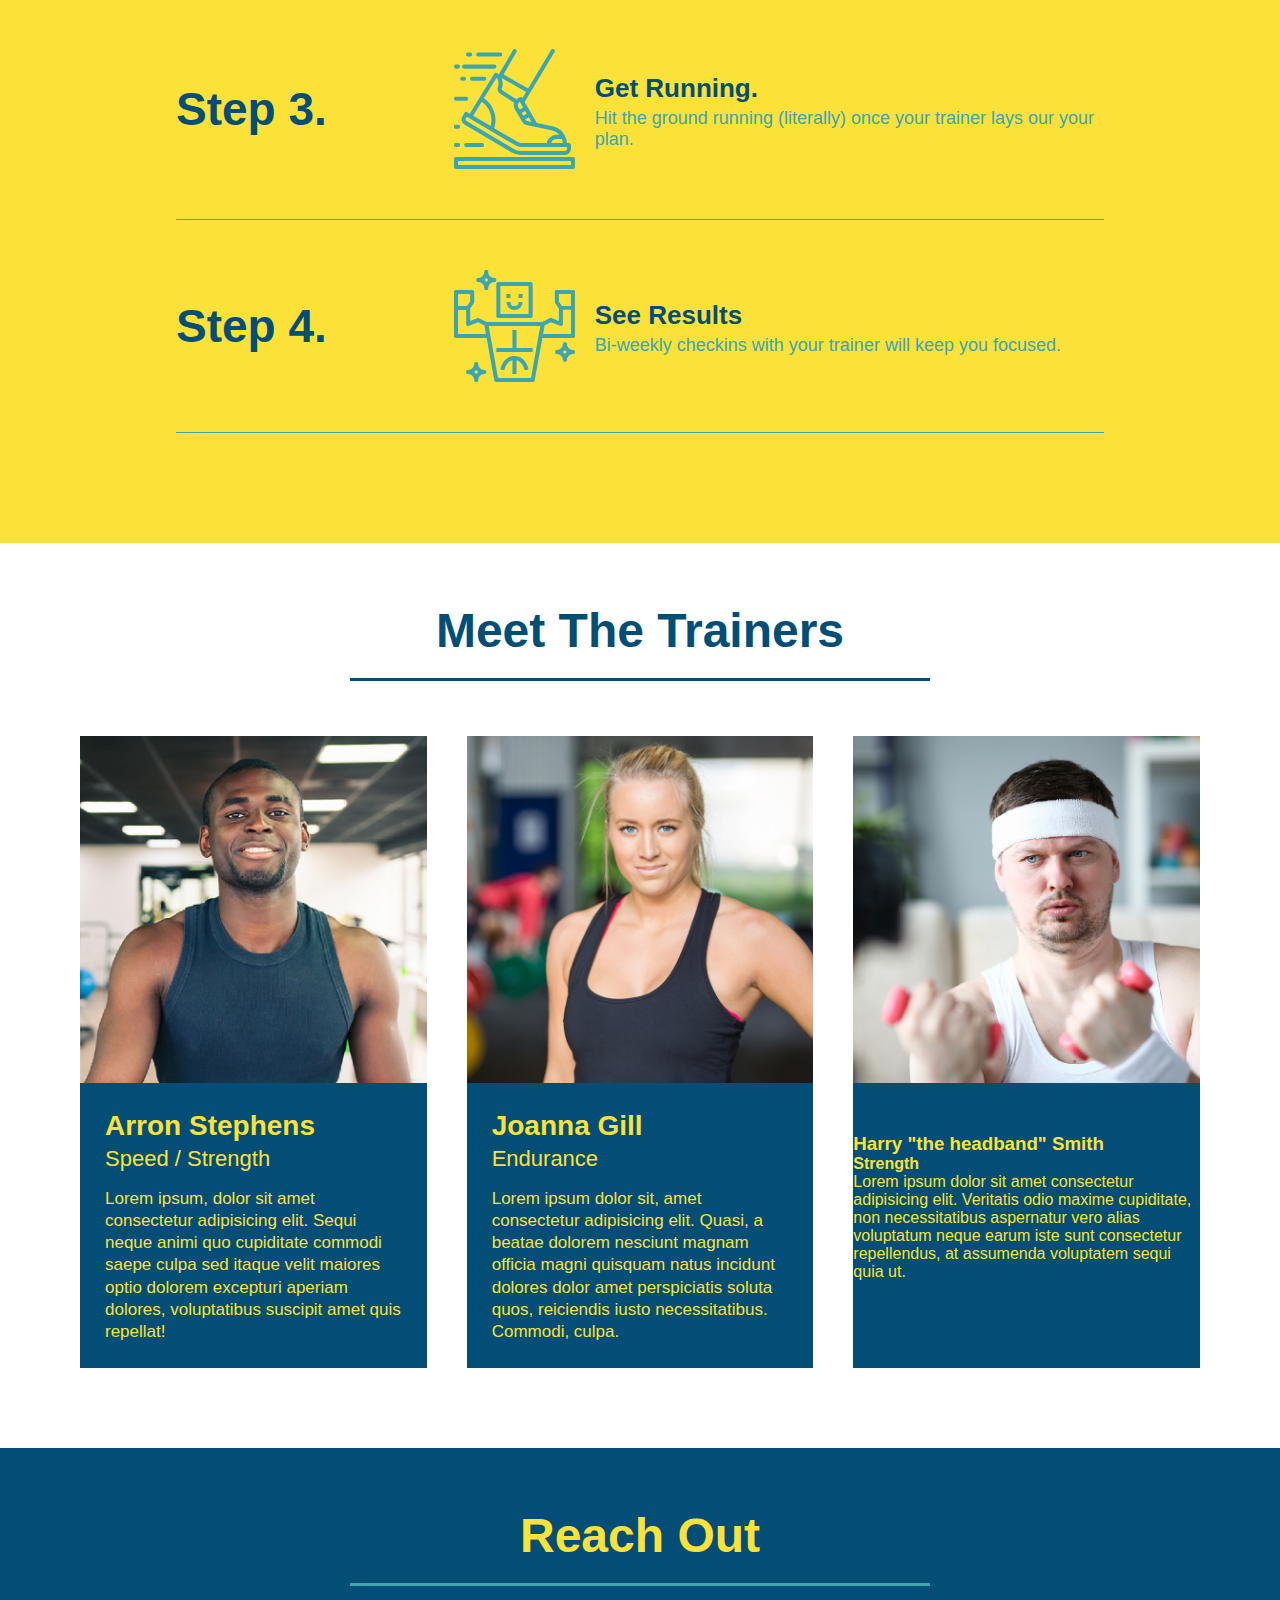
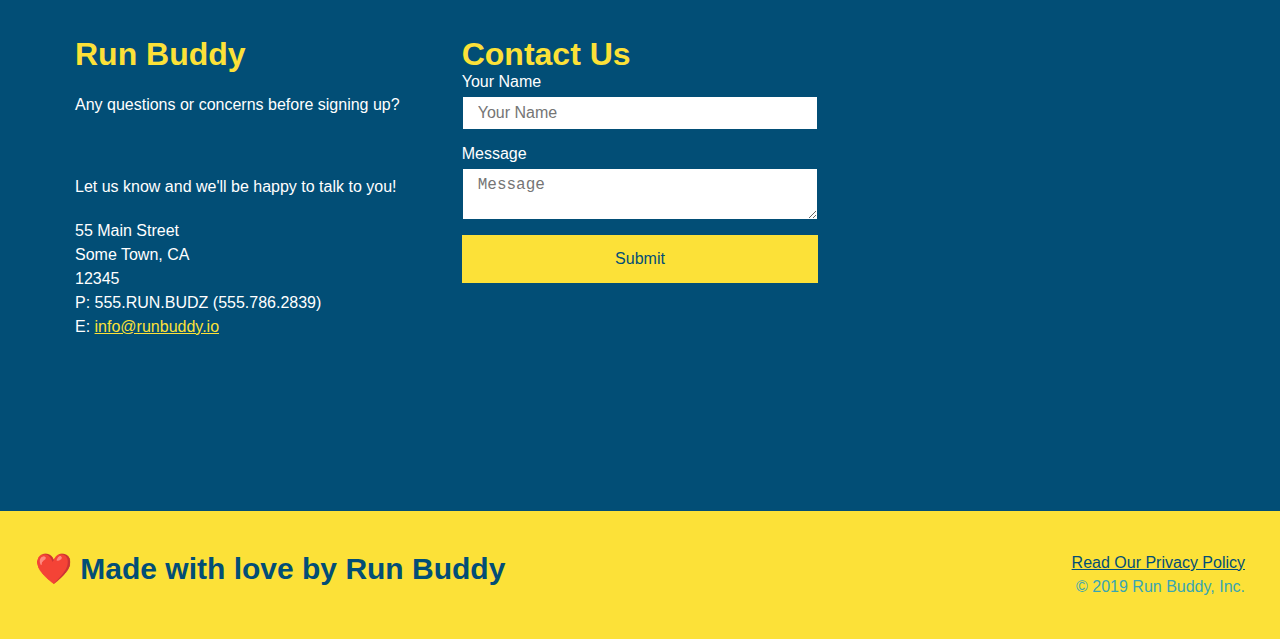
==== commit f9c250ac: "made site responsive" ====
--- a/index.html
+++ b/index.html
@@ -84,7 +84,9 @@
     <!-- "what you do" -->
 
 <section id="what-you-do" class="steps">
-    <h2 class="section title secondary border">What You Do</h2>   
+    <h2 class="section-title secondary border">
+        What You Do
+    </h2>   
         <div class="step">
             <h3>Step 1.</h3>
             <div class="step-info">
--- a/assets/css/style.css
+++ b/assets/css/style.css
@@ -349,15 +349,106 @@
 
 /* MEDIA QUERY FOR SMALLER DESKTOP SCREENS AND SMALLER */
 @media screen and (max-width: 980px) {
-  
+  header {
+      padding-bottom: 0;
+      justify-content: center;
+  }
+
+  header h1 {
+      width: 100%;
+      text-align: center;
+  }
+
+  header nav ul {
+      margin-top: 20px;
+      width: 100%;
+      justify-content: center;
+  }
+
+  header nav ul li a {
+      font-size: 20px;
+  }
+
+   footer h2, footer div {
+       text-align: center;
+       width: 100%;
+   }
+
+   .hero-cta. .hero-form {
+       width: 100%;
+   }   
+
+    .section-title {
+        width: 80%;
+    }
+
+    .trainer {
+        flex: 0 70%;
+    }
+
+    .contact-info iframe {
+        flex: 1 100%;
+    }
+   
   }
   
   /* MEDIA QUERY FOR TABLETS AND SMALLER */
   @media screen and (max-width: 768px) {
-   
+      section {
+          padding: 30px 15px;
+      }
+
+      .step h3 {
+          flex: 1 100%;
+          text-align: center;
+      }
+
+      .step-info {
+          flex: 2 100%;
+          text-align: center;
+          justify-content: center;
+      }
+
+      .step-img {
+          flex: 0 32%;
+          margin-right: 0;
+          margin-top: 15px;
+          margin-bottom: 15px;
+      }
+
+      .step-text {
+          flex: 100%;
+      }
   }
   
   /* MEDIA QUERY FOR MOBILE PHONES AND SMALLER */
   @media screen and (max-width: 575px) {
+      .hero-form button {
+          width: 100%;
+      }
+
+      .section-title {
+          width: 95%;
+      }
+
+      .intro p {
+          width: 100%;
+      }
+
+      .trainer {
+          flex: 0 100%;
+      }
+
+      .contact-info {
+          text-align: center;
+      }
+
+      .contact-info > * {
+          flex: 0 100%;
+      }
+
+      .contact-form {
+          order: 3;
+      }
     
   }